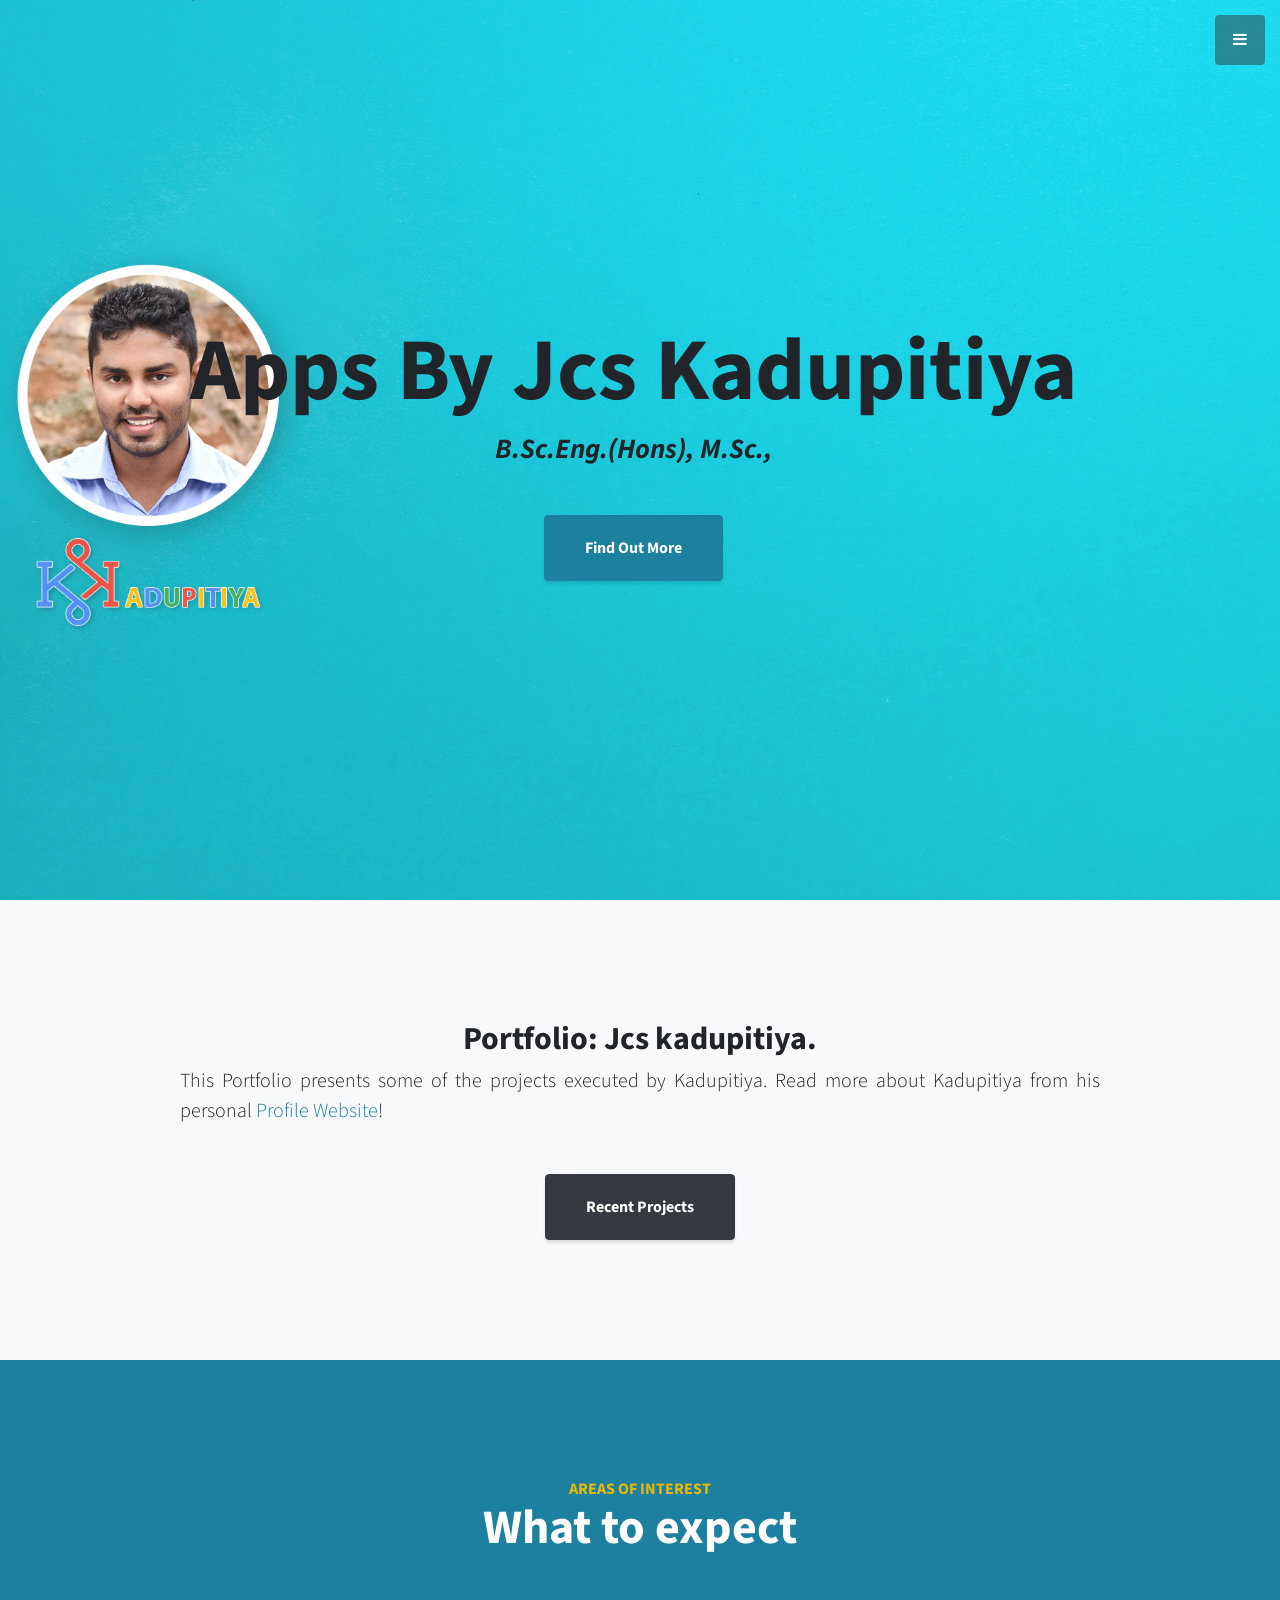
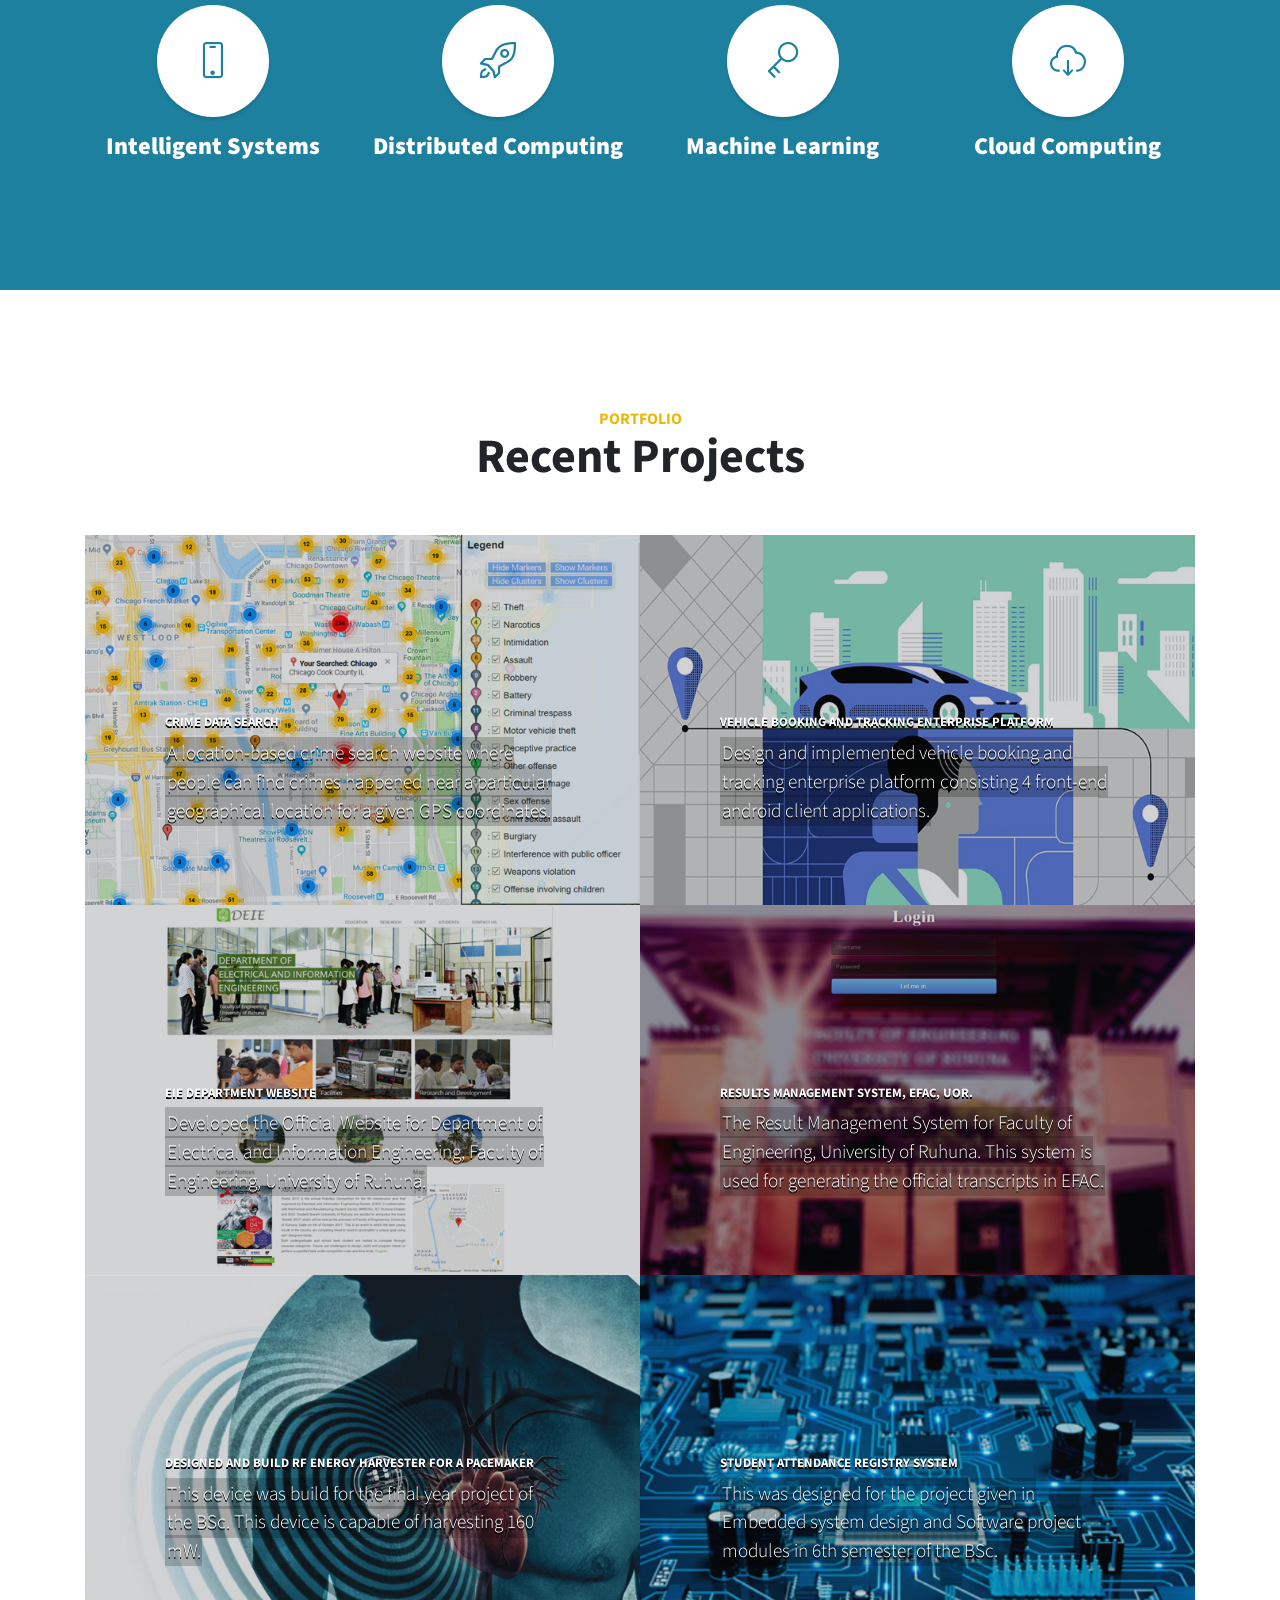
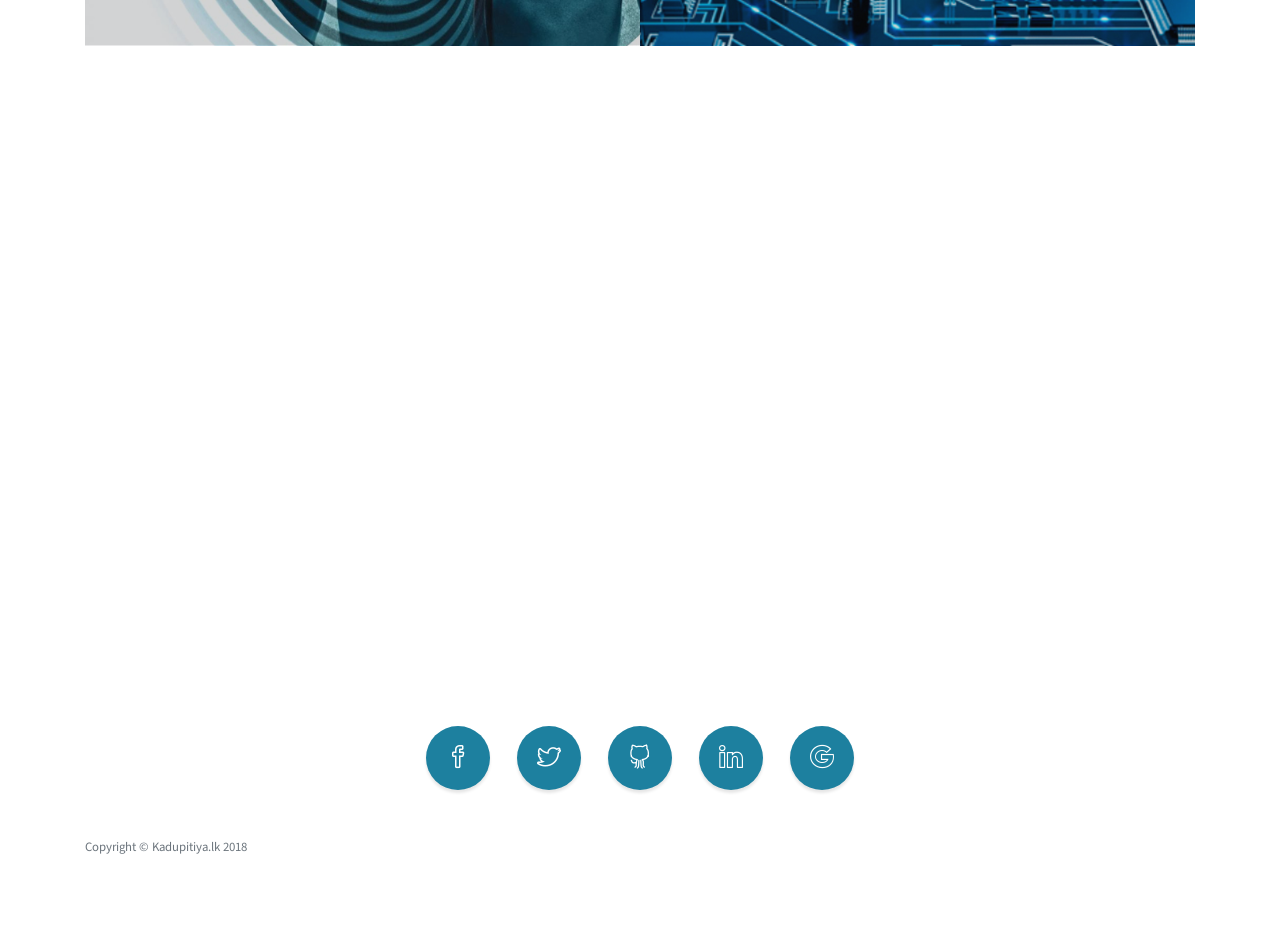
==== Portfolio/WebContent/index.html @ 91796d09 "Portfolio added" ====
<!DOCTYPE html>
<html lang="en">

<head>

<meta charset="utf-8">
<meta name="viewport"
	content="width=device-width, initial-scale=1, shrink-to-fit=no">
<meta name="description" content="">
<meta name="author" content="">

<title>Kadupitiya</title>

<!-- Bootstrap Core CSS -->
<link href="vendor/bootstrap/css/bootstrap.min.css" rel="stylesheet">

<!-- Custom Fonts -->
<link href="vendor/font-awesome/css/font-awesome.min.css"
	rel="stylesheet" type="text/css">
<link
	href="https://fonts.googleapis.com/css?family=Source+Sans+Pro:300,400,700,300italic,400italic,700italic"
	rel="stylesheet" type="text/css">
<link href="vendor/simple-line-icons/css/simple-line-icons.css"
	rel="stylesheet">

<!-- Custom CSS -->
<link href="css/stylish-portfolio.css" rel="stylesheet">
<link href="css/custom.css" rel="stylesheet">
<link rel="shortcut icon" href="favicon.ico"/>
</head>

<body id="page-top">
	<!-- Navigation -->
	<a class="menu-toggle rounded" href="#"> <i class="fa fa-bars"></i>
	</a>
	<nav id="sidebar-wrapper">
		<ul class="sidebar-nav">
			<li class="sidebar-brand"><a class="js-scroll-trigger"
				href="#page-top">Kadupitiya</a></li>
			<li class="sidebar-nav-item"><a class="js-scroll-trigger"
				href="#page-top">Home</a></li>
			<li class="sidebar-nav-item"><a class="js-scroll-trigger"
				href="#about">About</a></li>
			<li class="sidebar-nav-item"><a class="js-scroll-trigger"
				href="#services">Services</a></li>
			<li class="sidebar-nav-item"><a class="js-scroll-trigger"
				href="#portfolio">Portfolio</a></li>
			<li class="sidebar-nav-item"><a class="js-scroll-trigger"
				href="#contact">Contact</a></li>
		</ul>
	</nav>

	<!-- Header -->
	<header class="masthead d-flex">
		<div class="container text-center my-auto title-shift">
			<h1 class="mb-2">Apps By Jcs Kadupitiya</h1>
			<h3 class="mb-5">
				<em>B.Sc.Eng.(Hons), M.Sc., </em>
			</h3>
			<a class="btn btn-primary btn-xl js-scroll-trigger" href="#about">Find
				Out More</a>
		</div>
		<div class="overlay"></div>
	</header>

	<!-- About -->
	<section class="content-section bg-light" id="about">
		<div class="container text-center">
			<div class="row">
				<div class="col-lg-10 mx-auto">
					<h2>Portfolio: Jcs kadupitiya.</h2>
					<p class="lead mb-5">
						This Portfolio presents some of the projects executed by
						Kadupitiya. Read more about Kadupitiya from his personal <a
							href="https://www.kadupitiya.lk/about-me">Profile Website</a>!
					</p>
					<a class="btn btn-dark btn-xl js-scroll-trigger" href="#portfolio">Recent
						Projects</a>
				</div>
			</div>
		</div>
	</section>

	<!-- Services -->
	<section class="content-section bg-primary text-white text-center"
		id="services">
		<div class="container">
			<div class="content-section-heading">
				<h3 class="text-secondary mb-0">Areas of interest</h3>
				<h2 class="mb-5">What to expect</h2>
			</div>
			<div class="row">
				<div class="col-lg-3 col-md-6 mb-5 mb-lg-0">
					<span class="service-icon rounded-circle mx-auto mb-3"> <i
						class="icon-screen-smartphone"></i>
					</span>
					<h4>
						<strong>Intelligent Systems</strong>
					</h4>
					<!-- <p class="text-faded mb-0">Looks great on any screen size!</p>-->
				</div>
				<div class="col-lg-3 col-md-6 mb-5 mb-lg-0">
					<span class="service-icon rounded-circle mx-auto mb-3"> <i
						class="icon-rocket"></i>
					</span>
					<h4>
						<strong>Distributed Computing</strong>
					</h4>
					<!-- <p class="text-faded mb-0">Freshly redesigned for Bootstrap 4.</p>-->
				</div>
				<div class="col-lg-3 col-md-6 mb-5 mb-md-0">
					<span class="service-icon rounded-circle mx-auto mb-3"> <i
						class="icon-key"></i>
					</span>
					<h4>
						<strong>Machine Learning</strong>
					</h4>
					<!-- <p class="text-faded mb-0">
						Millions of users <i class="fa fa-heart"></i> Start Bootstrap!
					</p>-->
				</div>
				<div class="col-lg-3 col-md-6">
					<span class="service-icon rounded-circle mx-auto mb-3"> <i
						class="icon-cloud-download"></i>
					</span>
					<h4>
						<strong>Cloud Computing</strong>
					</h4>
					<!-- <p class="text-faded mb-0">I mustache you a question...</p>-->
				</div>
			</div>
		</div>
	</section>

	<!-- Callout 
    <section class="callout">
      <div class="container text-center">
        <h2 class="mx-auto mb-5">Welcome to
          <em>your</em>
          next website!</h2>
        <a class="btn btn-primary btn-xl" href="https://startbootstrap.com/template-overviews/stylish-portfolio/">Download Now!</a>
      </div>
    </section>
	-->
	<!-- Portfolio -->
	<section class="content-section" id="portfolio">
		<div class="container">
			<div class="content-section-heading text-center">
				<h3 class="text-secondary mb-0">Portfolio</h3>
				<h2 class="mb-5">Recent Projects</h2>
			</div>
			<div class="row no-gutters">
				<div class="col-lg-6">
					<a class="portfolio-item" href="http://apps.kadupitiya.lk/"> <span
						class="caption"> <span class="caption-content">
								<h2 class="title-heading">Crime Data Search</h2>
								<p class="mb-0 title-text">A location-based crime search website where
									people can find crimes happened near a particular geographical
									location for a given GPS coordinates.</p>
						</span>
					</span> <img class="img-fluid" src="img/Done1.jpg" alt="">
					</a>
				</div>
				<div class="col-lg-6">
					<a class="portfolio-item"
						href="https://github.com/kadupitiya/VMSBooking"> <span
						class="caption"> <span class="caption-content">
								<h2 class="title-heading">Vehicle booking and tracking enterprise platform</h2>
								<p class="mb-0 title-text">Design and implemented vehicle booking and
									tracking enterprise platform consisting 4 front-end android
									client applications.</p>
						</span>
					</span> <img class="img-fluid" src="img/Done2.jpg" alt="">
					</a>
				</div>

				<div class="col-lg-6">
					<a class="portfolio-item" href="http://eie.eng.ruh.ac.lk/"> <span
						class="caption"> <span class="caption-content">
								<h2 class="title-heading">EIE Department Website</h2>
								<p class="mb-0 title-text">Developed the Official Website for
									Department of Electrical and Information Engineering, Faculty
									of Engineering, University of Ruhuna.</p>
						</span>
					</span> <img class="img-fluid" src="img/Done3.jpg" alt="">
					</a>
				</div>
				<div class="col-lg-6">
					<a class="portfolio-item" href="https://github.com/kadupitiya/RMS">
						<span class="caption"> <span class="caption-content">
								<h2 class="title-heading">Results Management System, EFAC, UOR.</h2>
								<p class="mb-0 title-text">The Result Management System for Faculty of
									Engineering, University of Ruhuna. This system is used for
									generating the official transcripts in EFAC.</p>
						</span>
					</span> <img class="img-fluid" src="img/Done4.jpg" alt="">
					</a>
				</div>
				<div class="col-lg-6">
					<a class="portfolio-item" href="#"> <span class="caption">
							<span class="caption-content">
								<h2 class="title-heading">Designed and build RF energy harvester for a pacemaker</h2>
								<p class="mb-0 title-text">This device was build for the final year
									project of the BSc. This device is capable of harvesting 160 mW.</p>
						</span>
					</span> <img class="img-fluid" src="img/Done5.jpg" alt="">
					</a>
				</div>
				<div class="col-lg-6">
					<a class="portfolio-item" href="#"> <span class="caption">
							<span class="caption-content">
								<h2 class="title-heading">Student attendance registry system</h2>
								<p class="mb-0 title-text">This was designed for the project given in
									Embedded system design and Software project modules in 6th
									semester of the BSc.</p>
						</span>
					</span> <img class="img-fluid" src="img/Done6.jpg" alt="">
					</a>
				</div>
			</div>
		</div>
	</section>

	<!-- Call to Action
	<section class="content-section bg-primary text-white">
		<div class="container text-center">
			<h2 class="mb-4">The buttons below are impossible to resist...</h2>
			<a href="#" class="btn btn-xl btn-light mr-4">Click Me!</a> <a
				href="#" class="btn btn-xl btn-dark">Look at Me!</a>
		</div>
	</section>
 	-->
	<!-- Map -->
	<section id="contact" class="map">
		<iframe width="100%" height="100%" frameborder="0" scrolling="no"
			marginheight="0" marginwidth="0"
			src="https://www.google.com/maps/embed/v1/place?q=Luddy&key=AIzaSyDOzxqnQ7MvnuF8P4LP9jJEJ4_v9Xka3fM"></iframe>
	</section>

	<!-- Footer -->
	<footer class="footer text-center">
		<div class="container">
			<ul class="list-inline mb-5">
				<li class="list-inline-item"><a
					class="social-link rounded-circle text-white mr-3"
					href="https://www.facebook.com/kadupitiya"> <i
						class="icon-social-facebook"></i>
				</a></li>
				<li class="list-inline-item"><a
					class="social-link rounded-circle text-white mr-3"
					href="https://twitter.com/kadupitiya"> <i
						class="icon-social-twitter"></i>
				</a></li>
				<li class="list-inline-item"><a
					class="social-link rounded-circle text-white mr-3"
					href="https://github.com/kadupitiya/"> <i
						class="icon-social-github"></i>
				</a></li>
				<li class="list-inline-item"><a
					class="social-link rounded-circle text-white  mr-3"
					href="https://www.linkedin.com/in/kadupitiya/"> <i
						class="icon-social-linkedin"></i>
				</a></li>
				<li class="list-inline-item"><a
					class="social-link rounded-circle text-white"
					href="https://scholar.google.com/citations?user=A3ggpvcAAAAJ&hl=en&authuser=1"> <i
						class="icon-social-google"></i>
				</a></li>
			</ul>
			<p class="text-muted small mb-0">Copyright &copy; Kadupitiya.lk
				2018</p>
		</div>
	</footer>

	<!-- Scroll to Top Button-->
	<a class="scroll-to-top rounded js-scroll-trigger" href="#page-top">
		<i class="fa fa-angle-up"></i>
	</a>

	<!-- Bootstrap core JavaScript -->
	<script src="vendor/jquery/jquery.min.js"></script>
	<script src="vendor/bootstrap/js/bootstrap.bundle.min.js"></script>

	<!-- Plugin JavaScript -->
	<script src="vendor/jquery-easing/jquery.easing.min.js"></script>

	<!-- Custom scripts for this template -->
	<script src="js/stylish-portfolio.min.js"></script>

</body>

</html>
---- Portfolio/WebContent/vendor/simple-line-icons/css/simple-line-icons.css ----
@font-face {
  font-family: 'simple-line-icons';
  src: url('../fonts/Simple-Line-Icons.eot?v=2.4.0');
  src: url('../fonts/Simple-Line-Icons.eot?v=2.4.0#iefix') format('embedded-opentype'), url('../fonts/Simple-Line-Icons.woff2?v=2.4.0') format('woff2'), url('../fonts/Simple-Line-Icons.ttf?v=2.4.0') format('truetype'), url('../fonts/Simple-Line-Icons.woff?v=2.4.0') format('woff'), url('../fonts/Simple-Line-Icons.svg?v=2.4.0#simple-line-icons') format('svg');
  font-weight: normal;
  font-style: normal;
}
/*
 Use the following CSS code if you want to have a class per icon.
 Instead of a list of all class selectors, you can use the generic [class*="icon-"] selector, but it's slower:
*/
.icon-user,
.icon-people,
.icon-user-female,
.icon-user-follow,
.icon-user-following,
.icon-user-unfollow,
.icon-login,
.icon-logout,
.icon-emotsmile,
.icon-phone,
.icon-call-end,
.icon-call-in,
.icon-call-out,
.icon-map,
.icon-location-pin,
.icon-direction,
.icon-directions,
.icon-compass,
.icon-layers,
.icon-menu,
.icon-list,
.icon-options-vertical,
.icon-options,
.icon-arrow-down,
.icon-arrow-left,
.icon-arrow-right,
.icon-arrow-up,
.icon-arrow-up-circle,
.icon-arrow-left-circle,
.icon-arrow-right-circle,
.icon-arrow-down-circle,
.icon-check,
.icon-clock,
.icon-plus,
.icon-minus,
.icon-close,
.icon-event,
.icon-exclamation,
.icon-organization,
.icon-trophy,
.icon-screen-smartphone,
.icon-screen-desktop,
.icon-plane,
.icon-notebook,
.icon-mustache,
.icon-mouse,
.icon-magnet,
.icon-energy,
.icon-disc,
.icon-cursor,
.icon-cursor-move,
.icon-crop,
.icon-chemistry,
.icon-speedometer,
.icon-shield,
.icon-screen-tablet,
.icon-magic-wand,
.icon-hourglass,
.icon-graduation,
.icon-ghost,
.icon-game-controller,
.icon-fire,
.icon-eyeglass,
.icon-envelope-open,
.icon-envelope-letter,
.icon-bell,
.icon-badge,
.icon-anchor,
.icon-wallet,
.icon-vector,
.icon-speech,
.icon-puzzle,
.icon-printer,
.icon-present,
.icon-playlist,
.icon-pin,
.icon-picture,
.icon-handbag,
.icon-globe-alt,
.icon-globe,
.icon-folder-alt,
.icon-folder,
.icon-film,
.icon-feed,
.icon-drop,
.icon-drawer,
.icon-docs,
.icon-doc,
.icon-diamond,
.icon-cup,
.icon-calculator,
.icon-bubbles,
.icon-briefcase,
.icon-book-open,
.icon-basket-loaded,
.icon-basket,
.icon-bag,
.icon-action-undo,
.icon-action-redo,
.icon-wrench,
.icon-umbrella,
.icon-trash,
.icon-tag,
.icon-support,
.icon-frame,
.icon-size-fullscreen,
.icon-size-actual,
.icon-shuffle,
.icon-share-alt,
.icon-share,
.icon-rocket,
.icon-question,
.icon-pie-chart,
.icon-pencil,
.icon-note,
.icon-loop,
.icon-home,
.icon-grid,
.icon-graph,
.icon-microphone,
.icon-music-tone-alt,
.icon-music-tone,
.icon-earphones-alt,
.icon-earphones,
.icon-equalizer,
.icon-like,
.icon-dislike,
.icon-control-start,
.icon-control-rewind,
.icon-control-play,
.icon-control-pause,
.icon-control-forward,
.icon-control-end,
.icon-volume-1,
.icon-volume-2,
.icon-volume-off,
.icon-calendar,
.icon-bulb,
.icon-chart,
.icon-ban,
.icon-bubble,
.icon-camrecorder,
.icon-camera,
.icon-cloud-download,
.icon-cloud-upload,
.icon-envelope,
.icon-eye,
.icon-flag,
.icon-heart,
.icon-info,
.icon-key,
.icon-link,
.icon-lock,
.icon-lock-open,
.icon-magnifier,
.icon-magnifier-add,
.icon-magnifier-remove,
.icon-paper-clip,
.icon-paper-plane,
.icon-power,
.icon-refresh,
.icon-reload,
.icon-settings,
.icon-star,
.icon-symbol-female,
.icon-symbol-male,
.icon-target,
.icon-credit-card,
.icon-paypal,
.icon-social-tumblr,
.icon-social-twitter,
.icon-social-facebook,
.icon-social-instagram,
.icon-social-linkedin,
.icon-social-pinterest,
.icon-social-github,
.icon-social-google,
.icon-social-reddit,
.icon-social-skype,
.icon-social-dribbble,
.icon-social-behance,
.icon-social-foursqare,
.icon-social-soundcloud,
.icon-social-spotify,
.icon-social-stumbleupon,
.icon-social-youtube,
.icon-social-dropbox,
.icon-social-vkontakte,
.icon-social-steam {
  font-family: 'simple-line-icons';
  speak: none;
  font-style: normal;
  font-weight: normal;
  font-variant: normal;
  text-transform: none;
  line-height: 1;
  /* Better Font Rendering =========== */
  -webkit-font-smoothing: antialiased;
  -moz-osx-font-smoothing: grayscale;
}
.icon-user:before {
  content: "\e005";
}
.icon-people:before {
  content: "\e001";
}
.icon-user-female:before {
  content: "\e000";
}
.icon-user-follow:before {
  content: "\e002";
}
.icon-user-following:before {
  content: "\e003";
}
.icon-user-unfollow:before {
  content: "\e004";
}
.icon-login:before {
  content: "\e066";
}
.icon-logout:before {
  content: "\e065";
}
.icon-emotsmile:before {
  content: "\e021";
}
.icon-phone:before {
  content: "\e600";
}
.icon-call-end:before {
  content: "\e048";
}
.icon-call-in:before {
  content: "\e047";
}
.icon-call-out:before {
  content: "\e046";
}
.icon-map:before {
  content: "\e033";
}
.icon-location-pin:before {
  content: "\e096";
}
.icon-direction:before {
  content: "\e042";
}
.icon-directions:before {
  content: "\e041";
}
.icon-compass:before {
  content: "\e045";
}
.icon-layers:before {
  content: "\e034";
}
.icon-menu:before {
  content: "\e601";
}
.icon-list:before {
  content: "\e067";
}
.icon-options-vertical:before {
  content: "\e602";
}
.icon-options:before {
  content: "\e603";
}
.icon-arrow-down:before {
  content: "\e604";
}
.icon-arrow-left:before {
  content: "\e605";
}
.icon-arrow-right:before {
  content: "\e606";
}
.icon-arrow-up:before {
  content: "\e607";
}
.icon-arrow-up-circle:before {
  content: "\e078";
}
.icon-arrow-left-circle:before {
  content: "\e07a";
}
.icon-arrow-right-circle:before {
  content: "\e079";
}
.icon-arrow-down-circle:before {
  content: "\e07b";
}
.icon-check:before {
  content: "\e080";
}
.icon-clock:before {
  content: "\e081";
}
.icon-plus:before {
  content: "\e095";
}
.icon-minus:before {
  content: "\e615";
}
.icon-close:before {
  content: "\e082";
}
.icon-event:before {
  content: "\e619";
}
.icon-exclamation:before {
  content: "\e617";
}
.icon-organization:before {
  content: "\e616";
}
.icon-trophy:before {
  content: "\e006";
}
.icon-screen-smartphone:before {
  content: "\e010";
}
.icon-screen-desktop:before {
  content: "\e011";
}
.icon-plane:before {
  content: "\e012";
}
.icon-notebook:before {
  content: "\e013";
}
.icon-mustache:before {
  content: "\e014";
}
.icon-mouse:before {
  content: "\e015";
}
.icon-magnet:before {
  content: "\e016";
}
.icon-energy:before {
  content: "\e020";
}
.icon-disc:before {
  content: "\e022";
}
.icon-cursor:before {
  content: "\e06e";
}
.icon-cursor-move:before {
  content: "\e023";
}
.icon-crop:before {
  content: "\e024";
}
.icon-chemistry:before {
  content: "\e026";
}
.icon-speedometer:before {
  content: "\e007";
}
.icon-shield:before {
  content: "\e00e";
}
.icon-screen-tablet:before {
  content: "\e00f";
}
.icon-magic-wand:before {
  content: "\e017";
}
.icon-hourglass:before {
  content: "\e018";
}
.icon-graduation:before {
  content: "\e019";
}
.icon-ghost:before {
  content: "\e01a";
}
.icon-game-controller:before {
  content: "\e01b";
}
.icon-fire:before {
  content: "\e01c";
}
.icon-eyeglass:before {
  content: "\e01d";
}
.icon-envelope-open:before {
  content: "\e01e";
}
.icon-envelope-letter:before {
  content: "\e01f";
}
.icon-bell:before {
  content: "\e027";
}
.icon-badge:before {
  content: "\e028";
}
.icon-anchor:before {
  content: "\e029";
}
.icon-wallet:before {
  content: "\e02a";
}
.icon-vector:before {
  content: "\e02b";
}
.icon-speech:before {
  content: "\e02c";
}
.icon-puzzle:before {
  content: "\e02d";
}
.icon-printer:before {
  content: "\e02e";
}
.icon-present:before {
  content: "\e02f";
}
.icon-playlist:before {
  content: "\e030";
}
.icon-pin:before {
  content: "\e031";
}
.icon-picture:before {
  content: "\e032";
}
.icon-handbag:before {
  content: "\e035";
}
.icon-globe-alt:before {
  content: "\e036";
}
.icon-globe:before {
  content: "\e037";
}
.icon-folder-alt:before {
  content: "\e039";
}
.icon-folder:before {
  content: "\e089";
}
.icon-film:before {
  content: "\e03a";
}
.icon-feed:before {
  content: "\e03b";
}
.icon-drop:before {
  content: "\e03e";
}
.icon-drawer:before {
  content: "\e03f";
}
.icon-docs:before {
  content: "\e040";
}
.icon-doc:before {
  content: "\e085";
}
.icon-diamond:before {
  content: "\e043";
}
.icon-cup:before {
  content: "\e044";
}
.icon-calculator:before {
  content: "\e049";
}
.icon-bubbles:before {
  content: "\e04a";
}
.icon-briefcase:before {
  content: "\e04b";
}
.icon-book-open:before {
  content: "\e04c";
}
.icon-basket-loaded:before {
  content: "\e04d";
}
.icon-basket:before {
  content: "\e04e";
}
.icon-bag:before {
  content: "\e04f";
}
.icon-action-undo:before {
  content: "\e050";
}
.icon-action-redo:before {
  content: "\e051";
}
.icon-wrench:before {
  content: "\e052";
}
.icon-umbrella:before {
  content: "\e053";
}
.icon-trash:before {
  content: "\e054";
}
.icon-tag:before {
  content: "\e055";
}
.icon-support:before {
  content: "\e056";
}
.icon-frame:before {
  content: "\e038";
}
.icon-size-fullscreen:before {
  content: "\e057";
}
.icon-size-actual:before {
  content: "\e058";
}
.icon-shuffle:before {
  content: "\e059";
}
.icon-share-alt:before {
  content: "\e05a";
}
.icon-share:before {
  content: "\e05b";
}
.icon-rocket:before {
  content: "\e05c";
}
.icon-question:before {
  content: "\e05d";
}
.icon-pie-chart:before {
  content: "\e05e";
}
.icon-pencil:before {
  content: "\e05f";
}
.icon-note:before {
  content: "\e060";
}
.icon-loop:before {
  content: "\e064";
}
.icon-home:before {
  content: "\e069";
}
.icon-grid:before {
  content: "\e06a";
}
.icon-graph:before {
  content: "\e06b";
}
.icon-microphone:before {
  content: "\e063";
}
.icon-music-tone-alt:before {
  content: "\e061";
}
.icon-music-tone:before {
  content: "\e062";
}
.icon-earphones-alt:before {
  content: "\e03c";
}
.icon-earphones:before {
  content: "\e03d";
}
.icon-equalizer:before {
  content: "\e06c";
}
.icon-like:before {
  content: "\e068";
}
.icon-dislike:before {
  content: "\e06d";
}
.icon-control-start:before {
  content: "\e06f";
}
.icon-control-rewind:before {
  content: "\e070";
}
.icon-control-play:before {
  content: "\e071";
}
.icon-control-pause:before {
  content: "\e072";
}
.icon-control-forward:before {
  content: "\e073";
}
.icon-control-end:before {
  content: "\e074";
}
.icon-volume-1:before {
  content: "\e09f";
}
.icon-volume-2:before {
  content: "\e0a0";
}
.icon-volume-off:before {
  content: "\e0a1";
}
.icon-calendar:before {
  content: "\e075";
}
.icon-bulb:before {
  content: "\e076";
}
.icon-chart:before {
  content: "\e077";
}
.icon-ban:before {
  content: "\e07c";
}
.icon-bubble:before {
  content: "\e07d";
}
.icon-camrecorder:before {
  content: "\e07e";
}
.icon-camera:before {
  content: "\e07f";
}
.icon-cloud-download:before {
  content: "\e083";
}
.icon-cloud-upload:before {
  content: "\e084";
}
.icon-envelope:before {
  content: "\e086";
}
.icon-eye:before {
  content: "\e087";
}
.icon-flag:before {
  content: "\e088";
}
.icon-heart:before {
  content: "\e08a";
}
.icon-info:before {
  content: "\e08b";
}
.icon-key:before {
  content: "\e08c";
}
.icon-link:before {
  content: "\e08d";
}
.icon-lock:before {
  content: "\e08e";
}
.icon-lock-open:before {
  content: "\e08f";
}
.icon-magnifier:before {
  content: "\e090";
}
.icon-magnifier-add:before {
  content: "\e091";
}
.icon-magnifier-remove:before {
  content: "\e092";
}
.icon-paper-clip:before {
  content: "\e093";
}
.icon-paper-plane:before {
  content: "\e094";
}
.icon-power:before {
  content: "\e097";
}
.icon-refresh:before {
  content: "\e098";
}
.icon-reload:before {
  content: "\e099";
}
.icon-settings:before {
  content: "\e09a";
}
.icon-star:before {
  content: "\e09b";
}
.icon-symbol-female:before {
  content: "\e09c";
}
.icon-symbol-male:before {
  content: "\e09d";
}
.icon-target:before {
  content: "\e09e";
}
.icon-credit-card:before {
  content: "\e025";
}
.icon-paypal:before {
  content: "\e608";
}
.icon-social-tumblr:before {
  content: "\e00a";
}
.icon-social-twitter:before {
  content: "\e009";
}
.icon-social-facebook:before {
  content: "\e00b";
}
.icon-social-instagram:before {
  content: "\e609";
}
.icon-social-linkedin:before {
  content: "\e60a";
}
.icon-social-pinterest:before {
  content: "\e60b";
}
.icon-social-github:before {
  content: "\e60c";
}
.icon-social-google:before {
  content: "\e60d";
}
.icon-social-reddit:before {
  content: "\e60e";
}
.icon-social-skype:before {
  content: "\e60f";
}
.icon-social-dribbble:before {
  content: "\e00d";
}
.icon-social-behance:before {
  content: "\e610";
}
.icon-social-foursqare:before {
  content: "\e611";
}
.icon-social-soundcloud:before {
  content: "\e612";
}
.icon-social-spotify:before {
  content: "\e613";
}
.icon-social-stumbleupon:before {
  content: "\e614";
}
.icon-social-youtube:before {
  content: "\e008";
}
.icon-social-dropbox:before {
  content: "\e00c";
}
.icon-social-vkontakte:before {
  content: "\e618";
}
.icon-social-steam:before {
  content: "\e620";
}
---- Portfolio/WebContent/css/stylish-portfolio.css ----
body,
html {
  width: 100%;
  height: 100%;
}

body {
  font-family: 'Source Sans Pro';
}

.btn-xl {
  padding: 1.25rem 2.5rem;
}

.content-section {
  padding-top: 7.5rem;
  padding-bottom: 7.5rem;
}

.content-section-heading h2 {
  font-size: 3rem;
}

.content-section-heading h3 {
  font-size: 1rem;
  text-transform: uppercase;
}

h1,
h2,
h3,
h4,
h5,
h6 {
  font-weight: 700;
}

.text-faded {
  color: rgba(255, 255, 255, 0.7);
}

/* Map */
.map {
  height: 30rem;
}

@media (max-width: 992px) {
  .map {
    height: 75%;
  }
}

.map iframe {
  pointer-events: none;
}

.scroll-to-top {
  position: fixed;
  right: 15px;
  bottom: 15px;
  display: none;
  width: 50px;
  height: 50px;
  text-align: center;
  color: white;
  background: rgba(52, 58, 64, 0.5);
  line-height: 45px;
}

.scroll-to-top:focus, .scroll-to-top:hover {
  color: white;
}

.scroll-to-top:hover {
  background: #343a40;
}

.scroll-to-top i {
  font-weight: 800;
}

.masthead {
  min-height: 30rem;
  position: relative;
  display: table;
  width: 100%;
  height: auto;
  padding-top: 8rem;
  padding-bottom: 8rem;
  background: linear-gradient(90deg, rgba(255, 255, 255, 0.1) 0%, rgba(255, 255, 255, 0.1) 100%), url("../img/bg-mastheadDone.jpg");
  background-position: center center;
  background-repeat: no-repeat;
  background-size: cover;
}

.masthead h1 {
  font-size: 4rem;
  margin: 0;
  padding: 0;
}

@media (min-width: 992px) {
  .masthead {
    height: 100vh;
  }
  .masthead h1 {
    font-size: 5.5rem;
  }
}

/* Side Menu */
#sidebar-wrapper {
  position: fixed;
  z-index: 2;
  right: 0;
  width: 250px;
  height: 100%;
  -webkit-transition: all 0.4s ease 0s;
  -moz-transition: all 0.4s ease 0s;
  -ms-transition: all 0.4s ease 0s;
  -o-transition: all 0.4s ease 0s;
  transition: all 0.4s ease 0s;
  transform: translateX(250px);
  background: #1D809F;
  border-left: 1px solid rgba(255, 255, 255, 0.1);
}

.sidebar-nav {
  position: absolute;
  top: 0;
  width: 250px;
  margin: 0;
  padding: 0;
  list-style: none;
}

.sidebar-nav li.sidebar-nav-item a {
  display: block;
  text-decoration: none;
  color: #fff;
  padding: 15px;
}

.sidebar-nav li a:hover {
  text-decoration: none;
  color: #fff;
  background: rgba(255, 255, 255, 0.2);
}

.sidebar-nav li a:active,
.sidebar-nav li a:focus {
  text-decoration: none;
}

.sidebar-nav > .sidebar-brand {
  font-size: 1.2rem;
  background: rgba(52, 58, 64, 0.1);
  height: 80px;
  line-height: 50px;
  padding-top: 15px;
  padding-bottom: 15px;
  padding-left: 15px;
}

.sidebar-nav > .sidebar-brand a {
  color: #fff;
}

.sidebar-nav > .sidebar-brand a:hover {
  color: #fff;
  background: none;
}

#sidebar-wrapper.active {
  right: 250px;
  width: 250px;
  -webkit-transition: all 0.4s ease 0s;
  -moz-transition: all 0.4s ease 0s;
  -ms-transition: all 0.4s ease 0s;
  -o-transition: all 0.4s ease 0s;
  transition: all 0.4s ease 0s;
}

.menu-toggle {
  position: fixed;
  right: 15px;
  top: 15px;
  width: 50px;
  height: 50px;
  text-align: center;
  color: #fff;
  background: rgba(52, 58, 64, 0.5);
  line-height: 50px;
  z-index: 999;
}

.menu-toggle:focus, .menu-toggle:hover {
  color: #fff;
}

.menu-toggle:hover {
  background: #343a40;
}

.service-icon {
  background-color: #fff;
  color: #1D809F;
  height: 7rem;
  width: 7rem;
  display: block;
  line-height: 7.5rem;
  font-size: 2.25rem;
  box-shadow: 0 3px 3px 0 rgba(0, 0, 0, 0.1);
}

.callout {
  padding: 15rem 0;
  background: linear-gradient(90deg, rgba(255, 255, 255, 0.1) 0%, rgba(255, 255, 255, 0.1) 100%), url("../img/bg-callout.jpg");
  background-position: center center;
  background-repeat: no-repeat;
  background-size: cover;
}

.callout h2 {
  font-size: 3.5rem;
  font-weight: 700;
  display: block;
  max-width: 30rem;
}

.portfolio-item {
  display: block;
  position: relative;
  overflow: hidden;
  max-width: 530px;
  margin: auto auto 1rem;
}

.portfolio-item .caption {
  display: flex;
  height: 100%;
  width: 100%;
  background-color: rgba(33, 37, 41, 0.2);
  position: absolute;
  top: 0;
  bottom: 0;
  z-index: 1;
}

.portfolio-item .caption .caption-content {
  color: #fff;
  margin: auto 2rem 2rem;
}

.portfolio-item .caption .caption-content h2 {
  font-size: 0.8rem;
  text-transform: uppercase;
}

.portfolio-item .caption .caption-content p {
  font-weight: 300;
  font-size: 1.2rem;
}

@media (min-width: 992px) {
  .portfolio-item {
    max-width: none;
    margin: 0;
  }
  .portfolio-item .caption {
    -webkit-transition: -webkit-clip-path 0.25s ease-out, background-color 0.7s;
    -webkit-clip-path: inset(0px);
    clip-path: inset(0px);
  }
  .portfolio-item .caption .caption-content {
    transition: opacity 0.25s;
    margin-left: 5rem;
    margin-right: 5rem;
    margin-bottom: 5rem;
  }
  .portfolio-item img {
    -webkit-transition: -webkit-clip-path 0.25s ease-out;
    -webkit-clip-path: inset(-1px);
    clip-path: inset(-1px);
  }
  .portfolio-item:hover img {
    -webkit-clip-path: inset(2rem);
    clip-path: inset(2rem);
  }
  .portfolio-item:hover .caption {
    background-color: rgba(29, 128, 159, 0.9);
    -webkit-clip-path: inset(2rem);
    clip-path: inset(2rem);
  }
}

footer.footer {
  padding-top: 5rem;
  padding-bottom: 5rem;
}

footer.footer .social-link {
  display: block;
  height: 4rem;
  width: 4rem;
  line-height: 4.3rem;
  font-size: 1.5rem;
  background-color: #1D809F;
  transition: background-color 0.15s ease-in-out;
  box-shadow: 0 3px 3px 0 rgba(0, 0, 0, 0.1);
}

footer.footer .social-link:hover {
  background-color: #155d74;
  text-decoration: none;
}

a {
  color: #1D809F;
}

a:hover, a:focus, a:active {
  color: #155d74;
}

.btn-primary {
  background-color: #1D809F !important;
  border-color: #1D809F !important;
  color: #fff !important;
}

.btn-primary:hover, .btn-primary:focus, .btn-primary:active {
  background-color: #155d74 !important;
  border-color: #155d74 !important;
}

.btn-secondary {
  background-color: #ecb807 !important;
  border-color: #ecb807 !important;
  color: #fff !important;
}

.btn-secondary:hover, .btn-secondary:focus, .btn-secondary:active {
  background-color: #ba9106 !important;
  border-color: #ba9106 !important;
}

.btn-dark {
  color: #fff !important;
}

.btn {
  box-shadow: 0px 3px 3px 0px rgba(0, 0, 0, 0.1);
  font-weight: 700;
}

.bg-primary {
  background-color: #1D809F !important;
}

.text-primary {
  color: #1D809F !important;
}

.text-secondary {
  color: #ecb807 !important;
}
---- Portfolio/WebContent/css/custom.css ----
.title-text {
 text-shadow: 0 2px 0 black;
 background-color: rgba(0, 0, 0, 0.2);
  color: #fff; 
  display: inline;
  padding: 0.1rem;
  
  -webkit-box-decoration-break: clone;
  box-decoration-break: clone;
}

.title-heading {
 text-shadow: 0 2px 0 black;
}

p {
  text-align: justify;
  text-justify: inter-word;
}

.title-shift {

  margin-right: 6%;
  

}
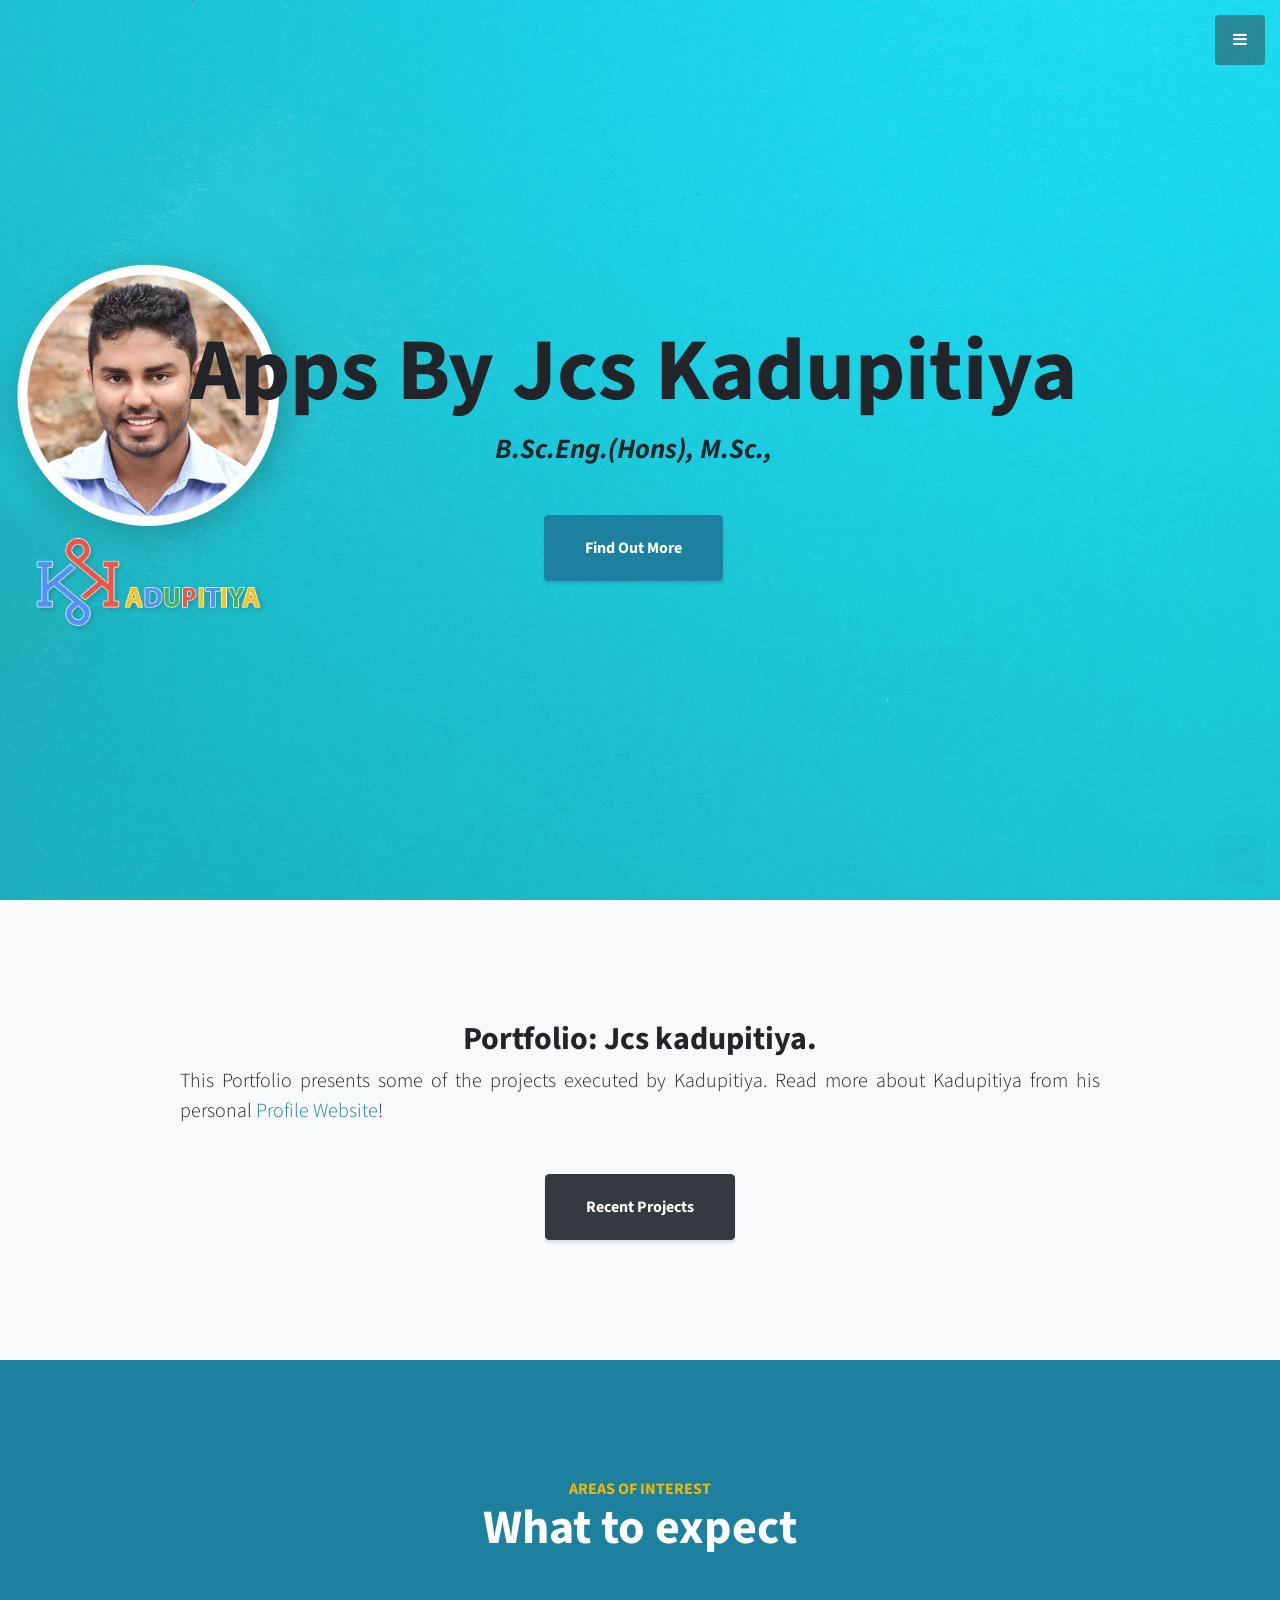
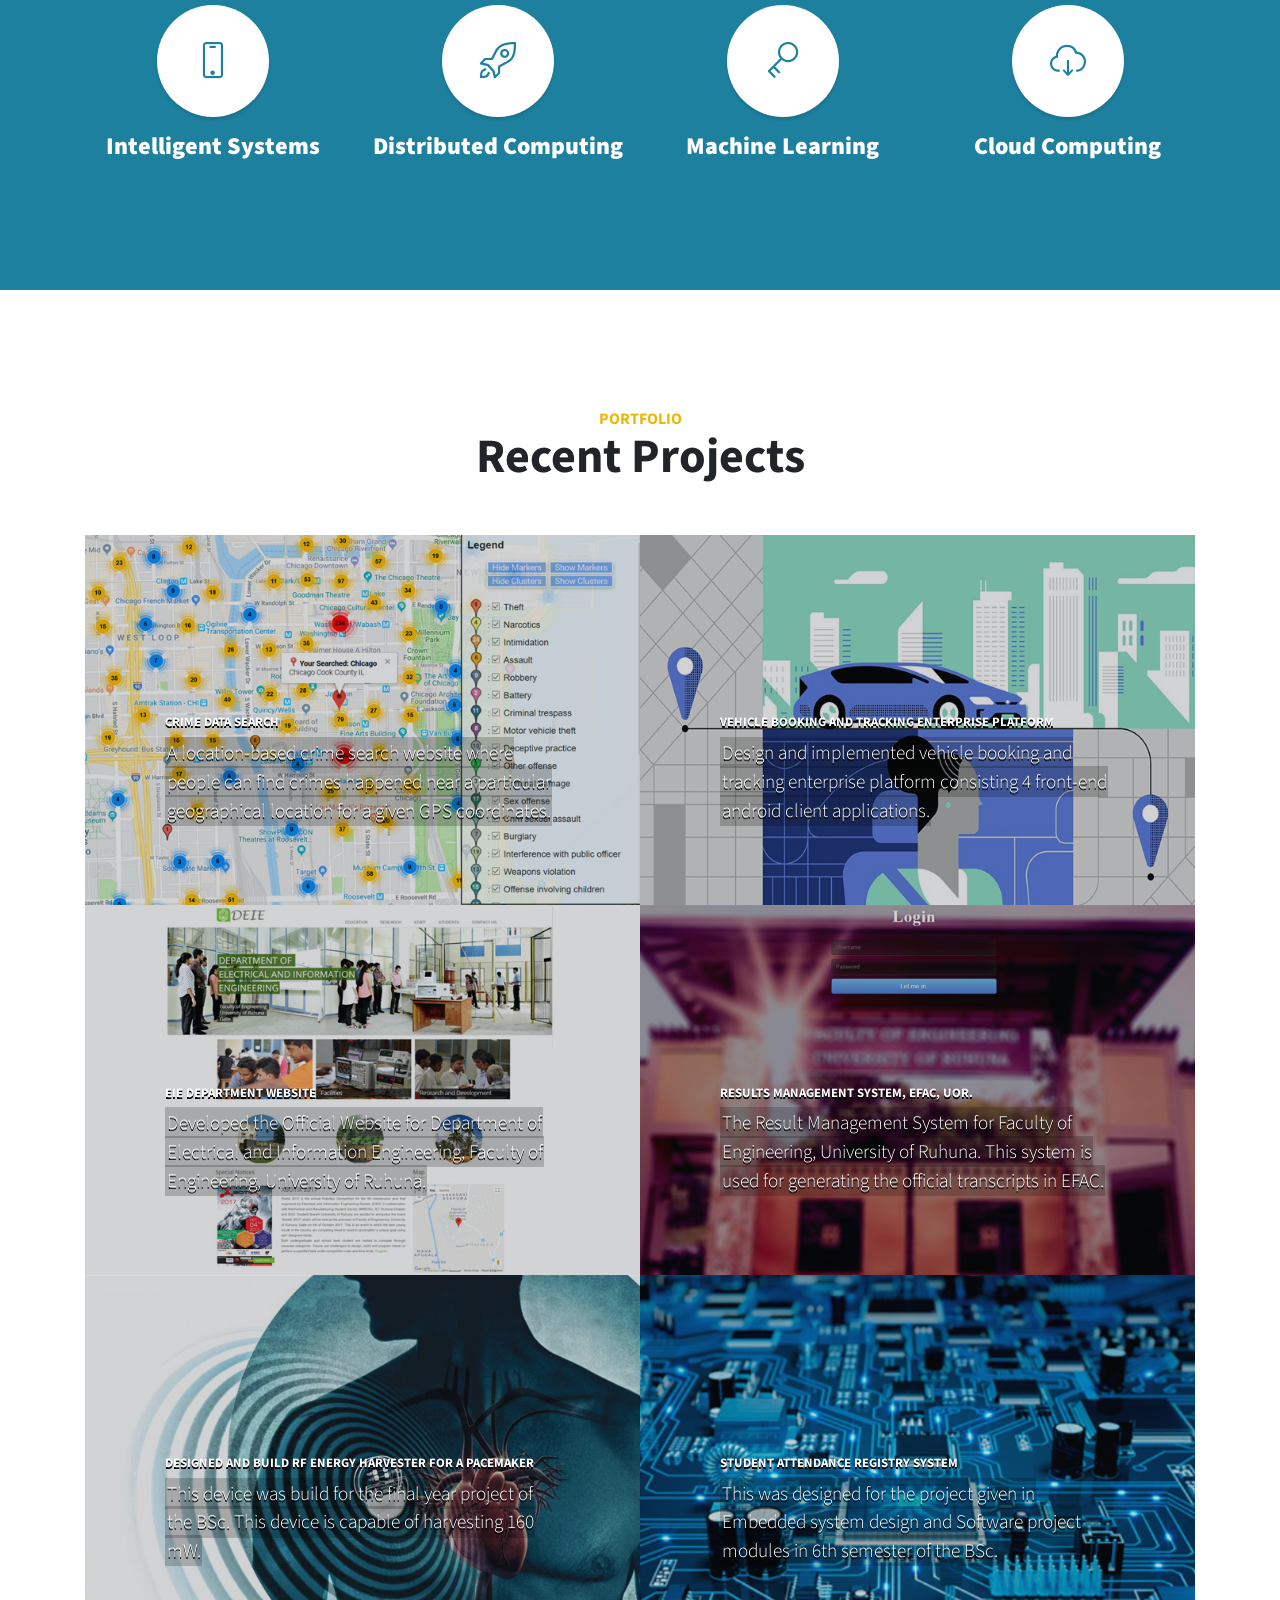
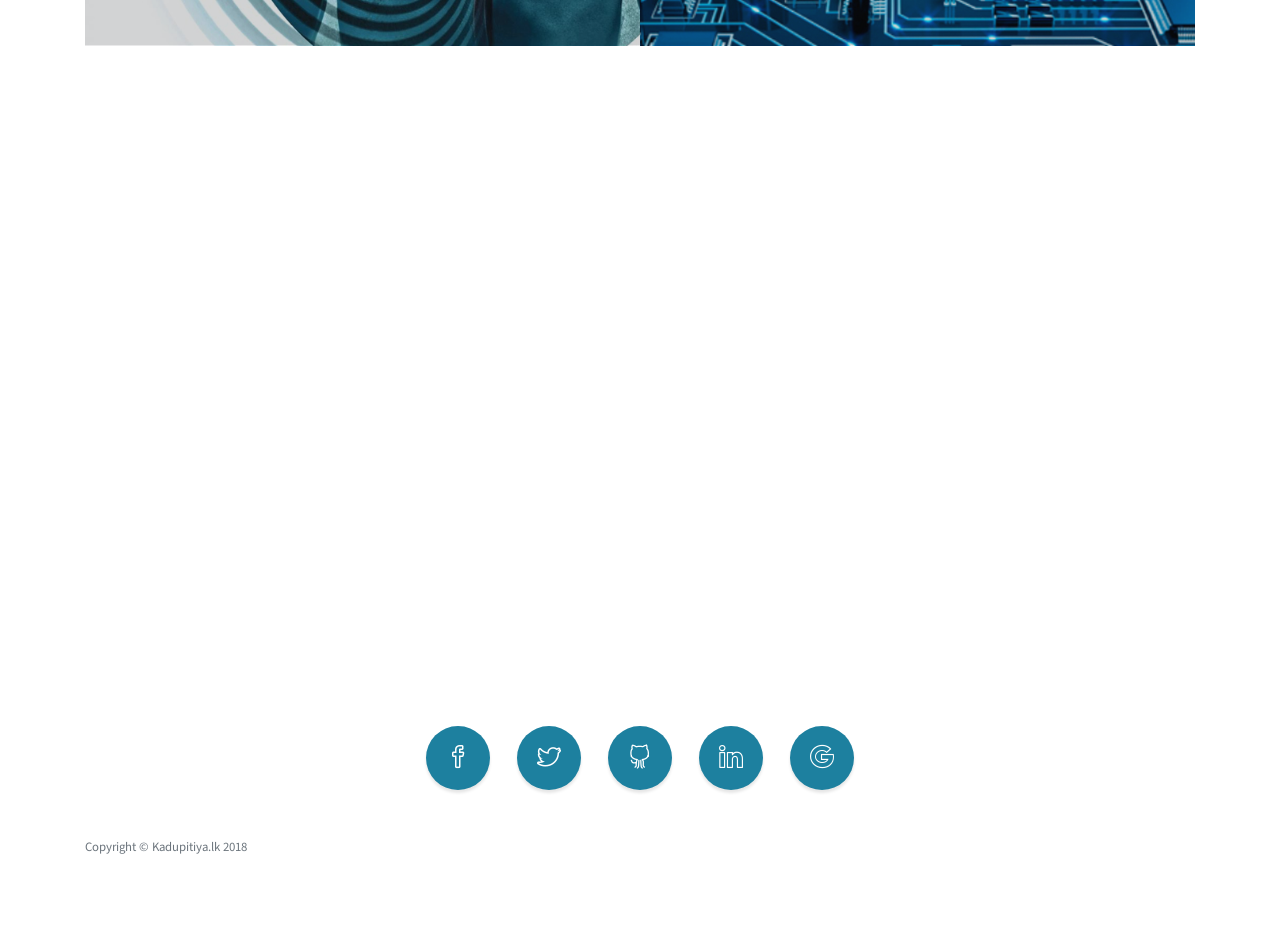
==== commit 00f2b92a: "crime url updated" ====
--- a/Portfolio/WebContent/index.html
+++ b/Portfolio/WebContent/index.html
@@ -151,7 +151,7 @@
 			</div>
 			<div class="row no-gutters">
 				<div class="col-lg-6">
-					<a class="portfolio-item" href="http://apps.kadupitiya.lk/"> <span
+					<a class="portfolio-item" href="http://apps.kadupitiya.lk/crimes/"> <span
 						class="caption"> <span class="caption-content">
 								<h2 class="title-heading">Crime Data Search</h2>
 								<p class="mb-0 title-text">A location-based crime search website where
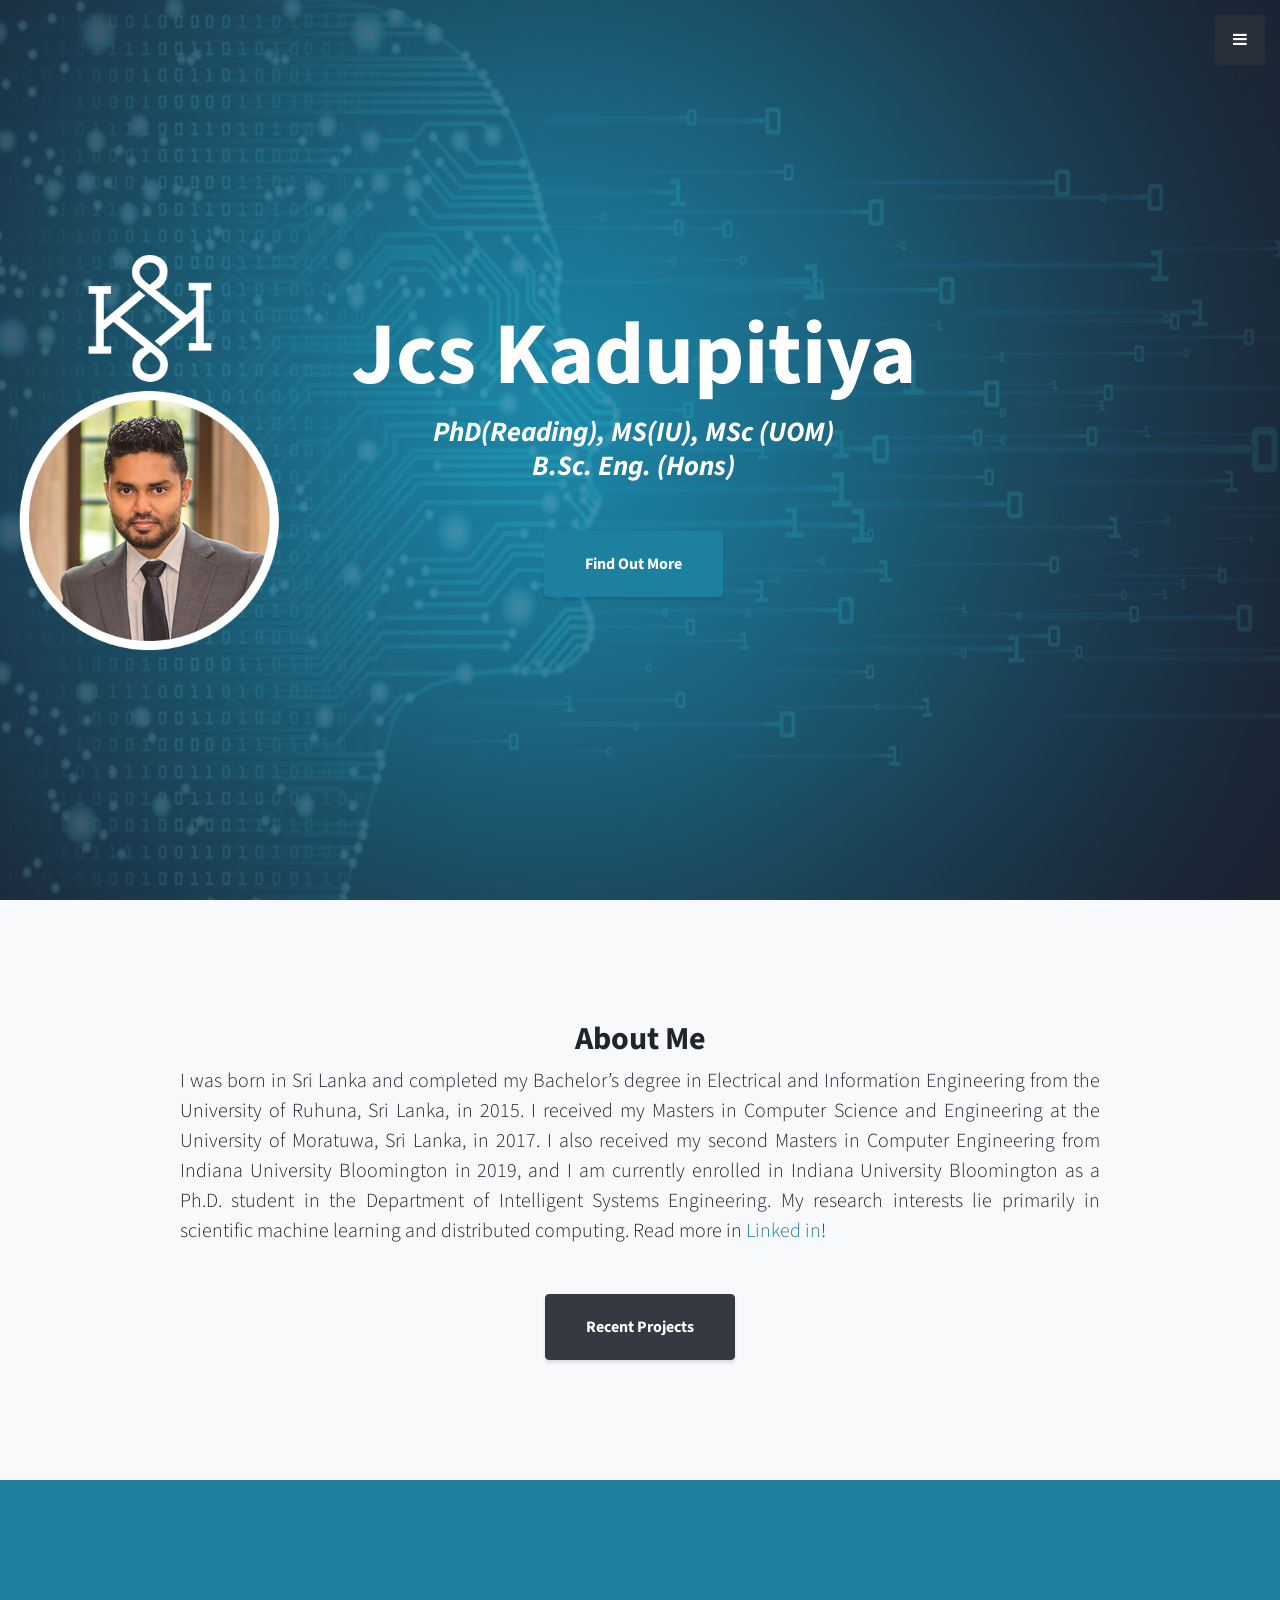
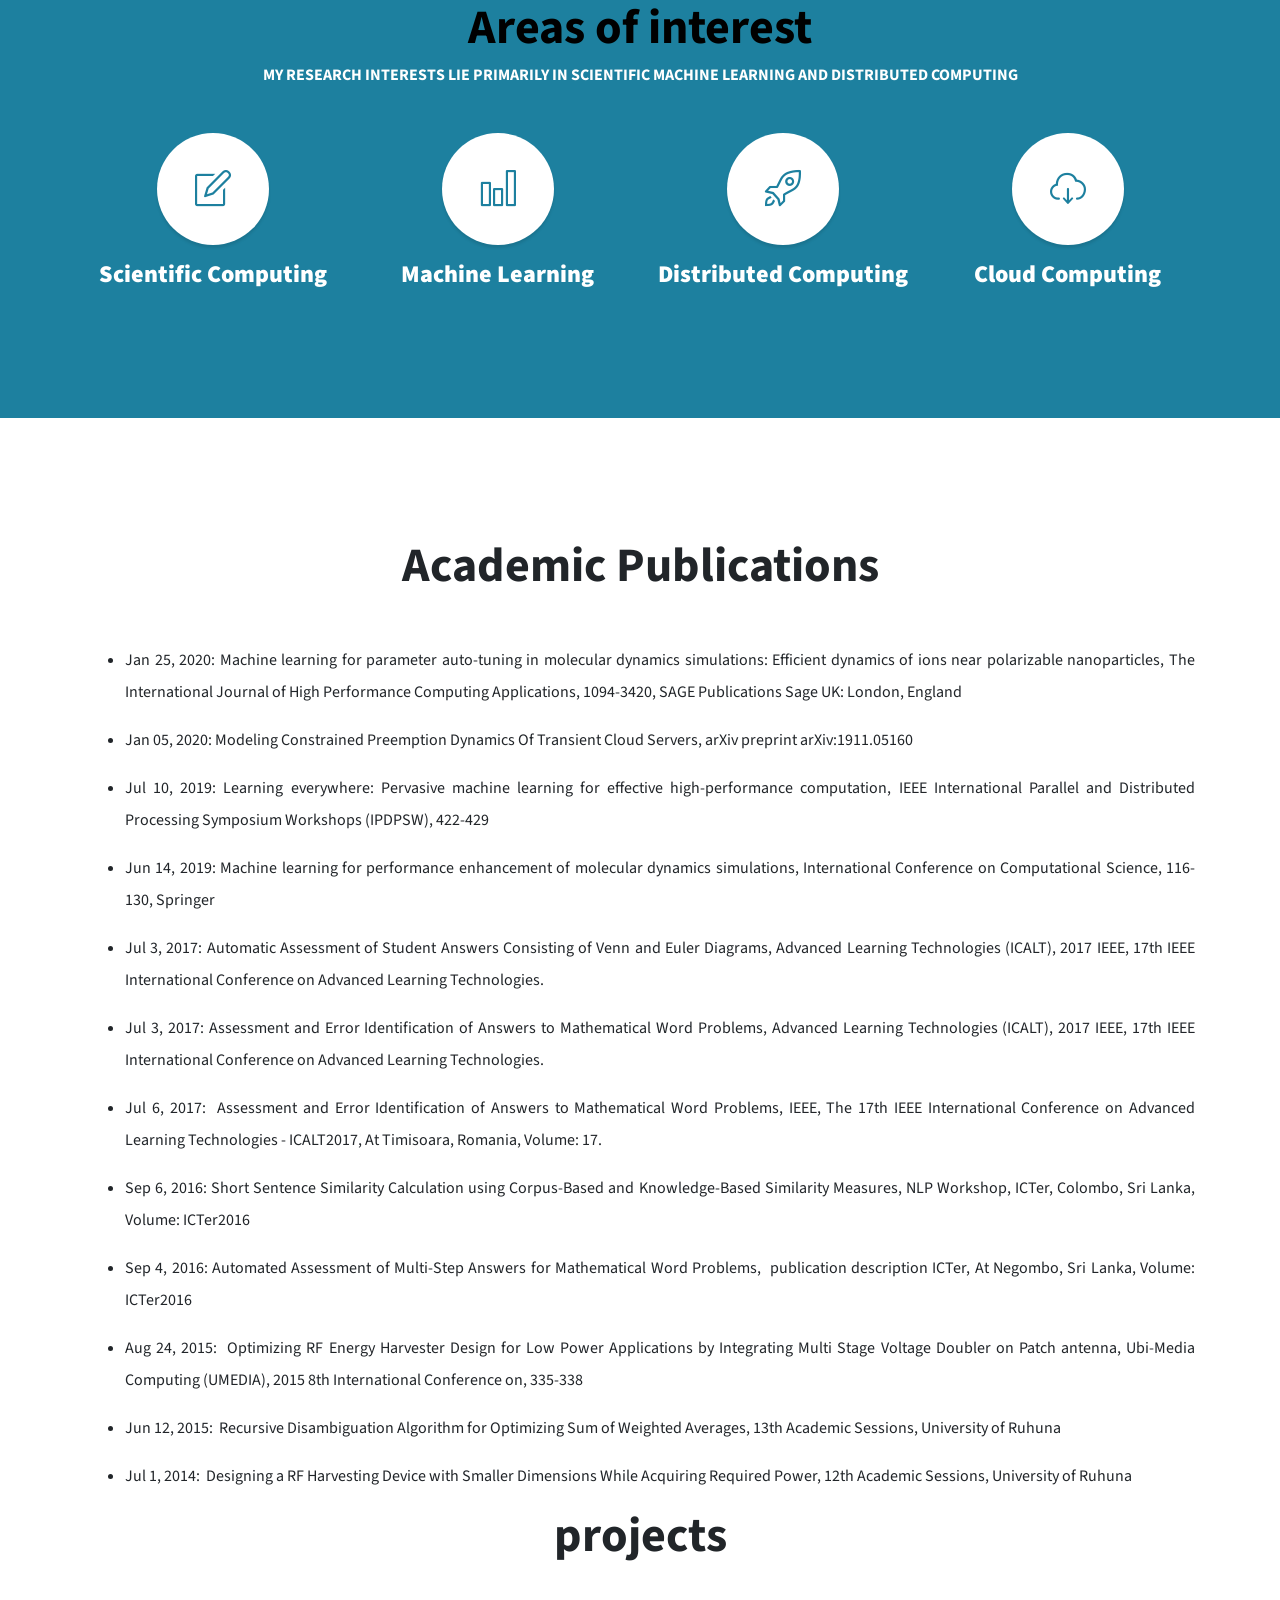
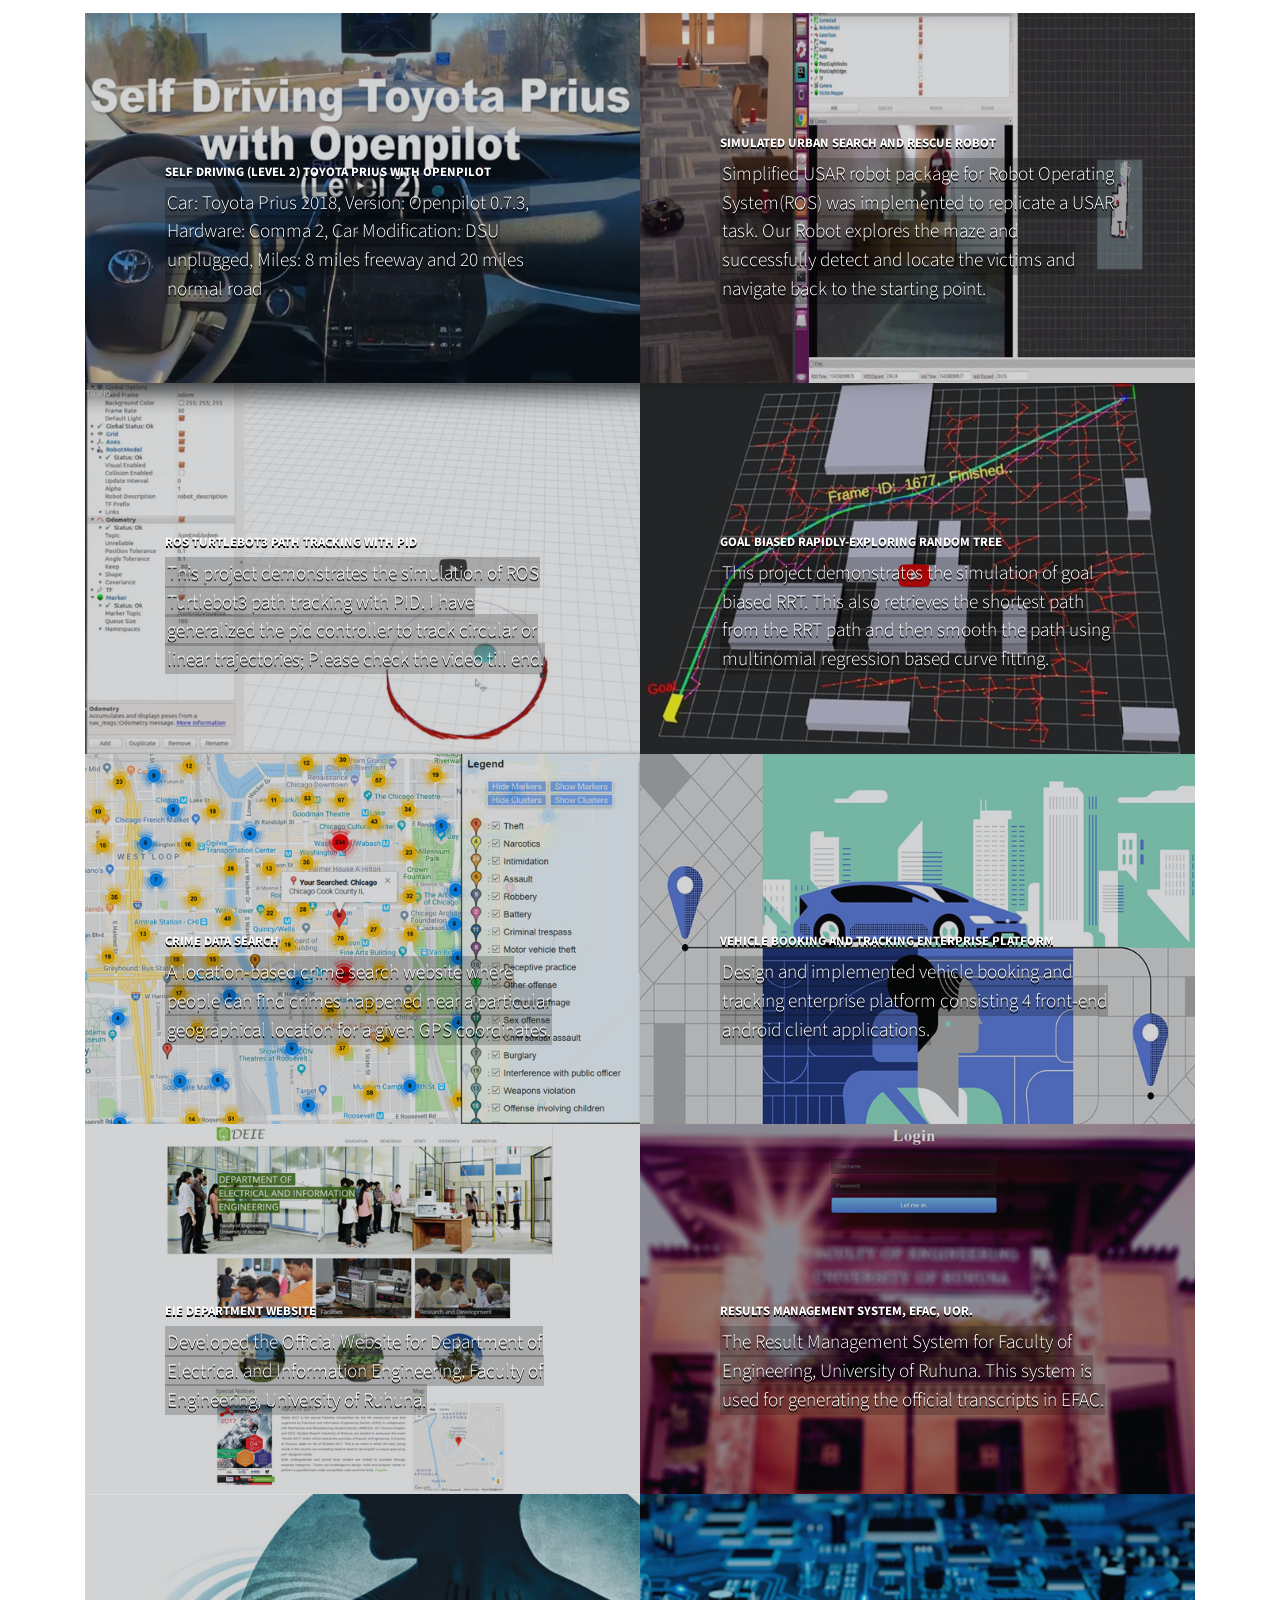
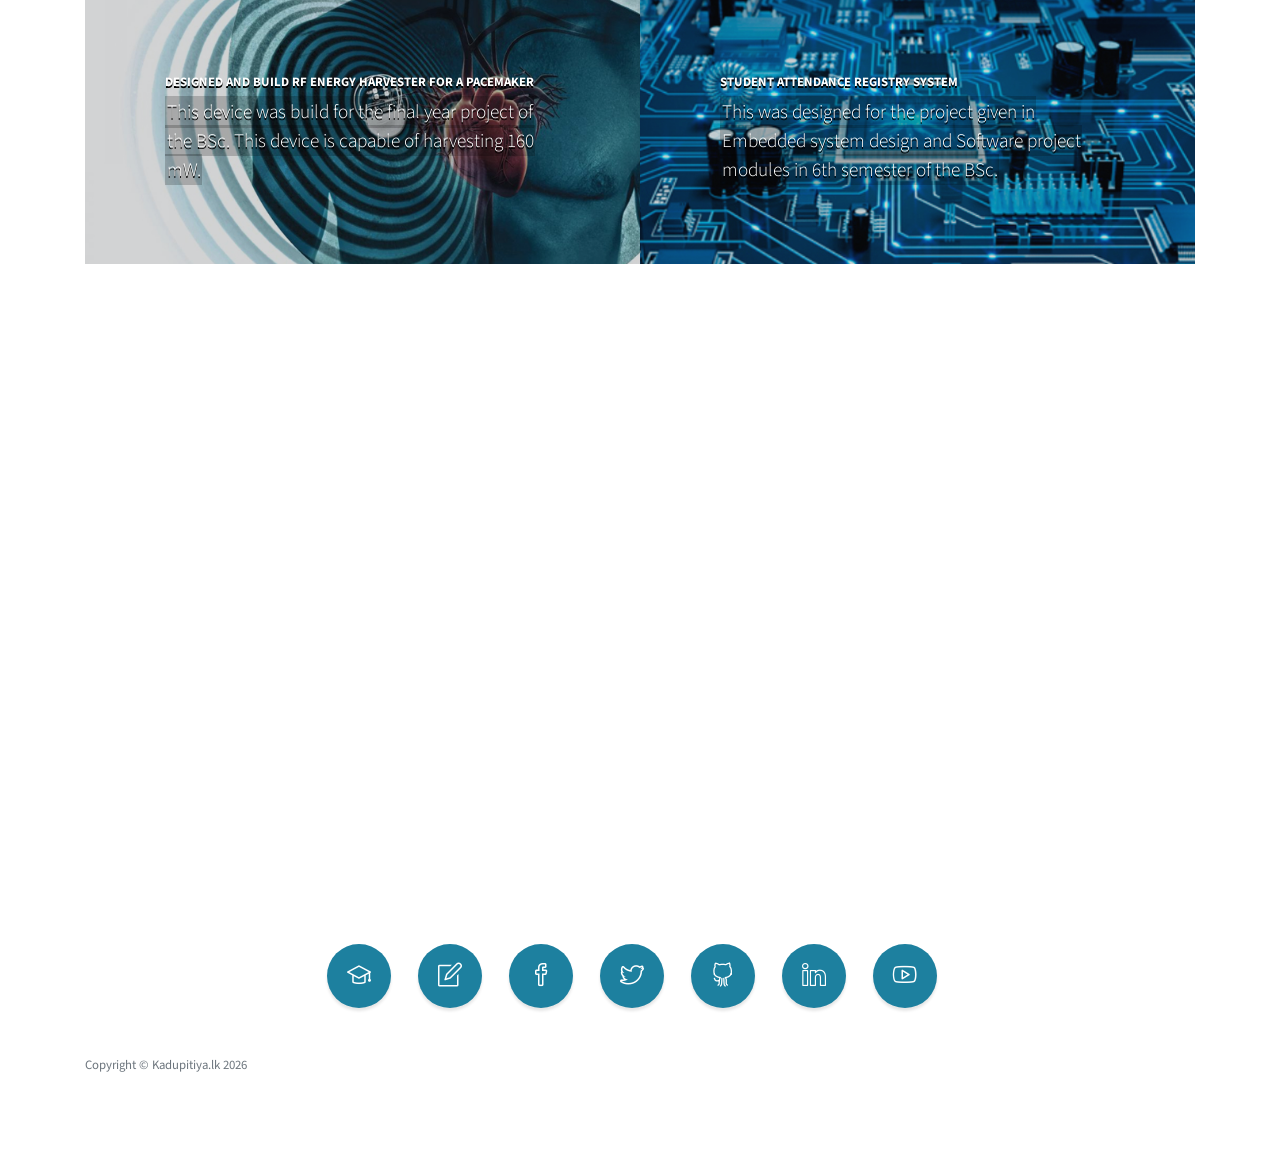
==== commit 4b6913ed: "site updated" ====
--- a/Portfolio/WebContent/index.html
+++ b/Portfolio/WebContent/index.html
@@ -52,10 +52,11 @@
 
 	<!-- Header -->
 	<header class="masthead d-flex">
-		<div class="container text-center my-auto title-shift">
-			<h1 class="mb-2">Apps By Jcs Kadupitiya</h1>
+		<div class="container text-center my-auto title-shift white-fonts">
+			<h1 class="mb-2">Jcs Kadupitiya</h1>
 			<h3 class="mb-5">
-				<em>B.Sc.Eng.(Hons), M.Sc., </em>
+				<em>PhD(Reading), MS(IU), MSc (UOM)</em><br />
+				<em>B.Sc. Eng. (Hons)</em>
 			</h3>
 			<a class="btn btn-primary btn-xl js-scroll-trigger" href="#about">Find
 				Out More</a>
@@ -68,11 +69,10 @@
 		<div class="container text-center">
 			<div class="row">
 				<div class="col-lg-10 mx-auto">
-					<h2>Portfolio: Jcs kadupitiya.</h2>
+					<h2>About Me</h2>
 					<p class="lead mb-5">
-						This Portfolio presents some of the projects executed by
-						Kadupitiya. Read more about Kadupitiya from his personal <a
-							href="https://www.kadupitiya.lk/about-me">Profile Website</a>!
+						I was born in Sri Lanka and completed my Bachelor’s degree in Electrical and Information Engineering from the University of Ruhuna, Sri Lanka, in 2015. I received my Masters in Computer Science and Engineering at the University of Moratuwa, Sri Lanka, in 2017. I also received my second Masters in Computer Engineering from Indiana University Bloomington in 2019, and I am currently enrolled in Indiana University Bloomington as a Ph.D. student in the Department of Intelligent Systems Engineering. My research interests lie primarily in scientific machine learning and distributed computing. Read more in 
+						<a href="https://www.linkedin.com/in/kadupitiya/">Linked in</a>!
 					</p>
 					<a class="btn btn-dark btn-xl js-scroll-trigger" href="#portfolio">Recent
 						Projects</a>
@@ -85,19 +85,32 @@
 	<section class="content-section bg-primary text-white text-center"
 		id="services">
 		<div class="container">
+			<div class="content-section-heading text-center">
+				<h2 class="black-fonts">Areas of interest</h2>
+			</div>
 			<div class="content-section-heading">
-				<h3 class="text-secondary mb-0">Areas of interest</h3>
-				<h2 class="mb-5">What to expect</h2>
+				<h3 class="mb-5">My research interests lie primarily in scientific machine learning and distributed computing</h3>
 			</div>
 			<div class="row">
 				<div class="col-lg-3 col-md-6 mb-5 mb-lg-0">
 					<span class="service-icon rounded-circle mx-auto mb-3"> <i
-						class="icon-screen-smartphone"></i>
+						class="icon-note"></i>
 					</span>
 					<h4>
-						<strong>Intelligent Systems</strong>
+						<strong>Scientific Computing</strong>
 					</h4>
 					<!-- <p class="text-faded mb-0">Looks great on any screen size!</p>-->
+				</div>
+				<div class="col-lg-3 col-md-6 mb-5 mb-md-0">
+					<span class="service-icon rounded-circle mx-auto mb-3"> <i
+						class="icon-chart"></i>
+					</span>
+					<h4>
+						<strong>Machine Learning</strong>
+					</h4>
+					<!-- <p class="text-faded mb-0">
+						Millions of users <i class="fa fa-heart"></i> Start Bootstrap!
+					</p>-->
 				</div>
 				<div class="col-lg-3 col-md-6 mb-5 mb-lg-0">
 					<span class="service-icon rounded-circle mx-auto mb-3"> <i
@@ -107,17 +120,6 @@
 						<strong>Distributed Computing</strong>
 					</h4>
 					<!-- <p class="text-faded mb-0">Freshly redesigned for Bootstrap 4.</p>-->
-				</div>
-				<div class="col-lg-3 col-md-6 mb-5 mb-md-0">
-					<span class="service-icon rounded-circle mx-auto mb-3"> <i
-						class="icon-key"></i>
-					</span>
-					<h4>
-						<strong>Machine Learning</strong>
-					</h4>
-					<!-- <p class="text-faded mb-0">
-						Millions of users <i class="fa fa-heart"></i> Start Bootstrap!
-					</p>-->
 				</div>
 				<div class="col-lg-3 col-md-6">
 					<span class="service-icon rounded-circle mx-auto mb-3"> <i
@@ -146,12 +148,98 @@
 	<section class="content-section" id="portfolio">
 		<div class="container">
 			<div class="content-section-heading text-center">
-				<h3 class="text-secondary mb-0">Portfolio</h3>
-				<h2 class="mb-5">Recent Projects</h2>
+				<h2 class="mb-5">Academic Publications</h2>
+			</div>
+			<ul class="font_7" style="text-align:left;">
+				<li style="line-height:2em;">
+				<p class="font_7" style="line-height:2em;">Jan 25, 2020: Machine learning for parameter auto-tuning in molecular dynamics simulations: Efficient dynamics of ions near polarizable nanoparticles, The International Journal of High Performance Computing Applications, 1094-3420, SAGE Publications Sage UK: London, England</p>
+				</li>
+				<li style="line-height:2em;">
+				<p class="font_7" style="line-height:2em;">Jan 05, 2020: Modeling Constrained Preemption Dynamics Of Transient Cloud Servers, arXiv preprint arXiv:1911.05160</p>
+				</li>
+				<li style="line-height:2em;">
+				<p class="font_7" style="line-height:2em;">Jul 10, 2019: Learning everywhere: Pervasive machine learning for effective high-performance computation, IEEE International Parallel and Distributed Processing Symposium Workshops (IPDPSW), 422-429</p>
+				</li>
+				<li style="line-height:2em;">
+				<p class="font_7" style="line-height:2em;">Jun 14, 2019: Machine learning for performance enhancement of molecular dynamics simulations, International Conference on Computational Science, 116-130, Springer</p>
+				</li>
+				<li style="line-height:2em;">
+				<p class="font_7" style="line-height:2em;">Jul 3, 2017: Automatic Assessment of Student Answers Consisting of Venn and Euler Diagrams,&nbsp;Advanced Learning Technologies (ICALT), 2017 IEEE, 17th IEEE International Conference on Advanced Learning Technologies.</p>
+				</li>
+				<li style="line-height:2em;">
+				<p class="font_7" style="line-height:2em;">Jul 3, 2017: Assessment and Error Identification of Answers to Mathematical Word Problems,&nbsp;Advanced Learning Technologies (ICALT), 2017 IEEE, 17th IEEE International Conference on Advanced Learning Technologies.</p>
+				</li>
+				<li style="line-height:2em;">
+				<p class="font_7" style="line-height:2em;">Jul 6, 2017: &nbsp;Assessment and Error Identification of Answers to Mathematical Word Problems,&nbsp;IEEE, The 17th IEEE International Conference on Advanced Learning Technologies - ICALT2017, At Timisoara, Romania, Volume: 17.</p>
+				</li>
+				<li style="line-height:2em;">
+				<p class="font_7" style="line-height:2em;">Sep 6, 2016: Short Sentence Similarity Calculation using Corpus-Based and Knowledge-Based Similarity Measures,&nbsp;NLP Workshop, ICTer, Colombo, Sri Lanka, Volume: ICTer2016</p>
+				</li>
+				<li style="line-height:2em;">
+				<p class="font_7" style="line-height:2em;">Sep 4, 2016: Automated Assessment of Multi-Step Answers for Mathematical Word Problems,&nbsp;&nbsp;publication description ICTer, At Negombo, Sri Lanka, Volume: ICTer2016</p>
+				</li>
+				<li style="line-height:2em;">
+				<p class="font_7" style="line-height:2em;">Aug 24, 2015: &nbsp;Optimizing RF Energy Harvester Design for Low Power Applications by Integrating Multi Stage Voltage Doubler on Patch antenna,&nbsp;Ubi-Media Computing (UMEDIA), 2015 8th International Conference on, 335-338</p>
+				</li>
+				<li style="line-height:2em;">
+				<p class="font_7" style="line-height:2em;">Jun 12, 2015: &nbsp;Recursive Disambiguation Algorithm for Optimizing Sum of Weighted Averages,&nbsp;13th Academic Sessions, University of Ruhuna</p>
+				</li>
+				<li style="line-height:2em;">
+				<p class="font_7" style="line-height:2em;">Jul 1, 2014: &nbsp;Designing a RF Harvesting Device with Smaller Dimensions While Acquiring Required Power,&nbsp;12th Academic Sessions, University of Ruhuna</p>
+				</li>
+			</ul>
+			<div class="content-section-heading text-center">
+				<h2 class="mb-5">projects</h2>
 			</div>
 			<div class="row no-gutters">
 				<div class="col-lg-6">
-					<a class="portfolio-item" href="http://apps.kadupitiya.lk/crimes/"> <span
+					<a class="portfolio-item" href="https://www.youtube.com/embed/Gi9XzVZ72ho" target="_blank"> <span
+						class="caption"> <span class="caption-content">
+								<h2 class="title-heading">Self Driving (level 2) Toyota Prius with Openpilot</h2>
+								<p class="mb-0 title-text">Car: Toyota Prius 2018, Version: Openpilot 0.7.3, Hardware: Comma 2, Car Modification: DSU unplugged, Miles: 8 miles freeway and 20 miles normal road</p>
+						</span>
+					</span> 
+					<img class="img-fluid" src="img/Done10.jpg" alt="">
+					</a>
+
+				</div>
+				<div class="col-lg-6">
+					<a class="portfolio-item" href="https://www.youtube.com/embed/vjE009efW6Y" target="_blank"> <span
+						class="caption"> <span class="caption-content">
+								<h2 class="title-heading"> Simulated Urban Search And Rescue Robot</h2>
+								<p class="mb-0 title-text">Simplified USAR robot package for Robot Operating System(ROS) was implemented to replicate a USAR task. Our Robot explores the maze and successfully detect and locate the victims and navigate back to the starting point.</p>
+						</span>
+					</span> 
+					<img class="img-fluid" src="img/Done9.jpg" alt="">
+					</a>
+
+				</div>
+
+				<div class="col-lg-6">
+					<a class="portfolio-item" href="https://www.youtube.com/embed/okqIgZJy67E" target="_blank"> <span
+						class="caption"> <span class="caption-content">
+								<h2 class="title-heading"> ROS Turtlebot3 path tracking with PID</h2>
+								<p class="mb-0 title-text">This project demonstrates the simulation of ROS Turtlebot3 path tracking with PID. I have generalized the pid controller to track circular or linear trajectories; Please check the video till end.</p>
+						</span>
+					</span> 
+					<img class="img-fluid" src="img/Done8.jpg" alt="">
+					</a>
+
+				</div>
+
+				<div class="col-lg-6">
+					<a class="portfolio-item" href="https://www.youtube.com/embed/SZ9c_3HUVUE" target="_blank"> <span
+						class="caption"> <span class="caption-content">
+								<h2 class="title-heading">Goal Biased Rapidly-Exploring Random Tree</h2>
+								<p class="mb-0 title-text">This project demonstrates the simulation of goal biased RRT. This also retrieves the shortest path from the RRT path and then smooth the path using multinomial regression based curve fitting.</p>
+						</span>
+					</span> 
+					<img class="img-fluid" src="img/Done7.jpg" alt="">
+					</a>
+
+				</div>
+				<div class="col-lg-6">
+					<a class="portfolio-item" href="https://github.com/IU-Projects/hid-sp18-409" target="_blank"> <span
 						class="caption"> <span class="caption-content">
 								<h2 class="title-heading">Crime Data Search</h2>
 								<p class="mb-0 title-text">A location-based crime search website where
@@ -162,8 +250,7 @@
 					</a>
 				</div>
 				<div class="col-lg-6">
-					<a class="portfolio-item"
-						href="https://github.com/kadupitiya/VMSBooking"> <span
+					<a class="portfolio-item" href="#" target="_blank"> <span
 						class="caption"> <span class="caption-content">
 								<h2 class="title-heading">Vehicle booking and tracking enterprise platform</h2>
 								<p class="mb-0 title-text">Design and implemented vehicle booking and
@@ -175,7 +262,7 @@
 				</div>
 
 				<div class="col-lg-6">
-					<a class="portfolio-item" href="http://eie.eng.ruh.ac.lk/"> <span
+					<a class="portfolio-item" href="http://eie.eng.ruh.ac.lk/" target="_blank"> <span
 						class="caption"> <span class="caption-content">
 								<h2 class="title-heading">EIE Department Website</h2>
 								<p class="mb-0 title-text">Developed the Official Website for
@@ -186,7 +273,7 @@
 					</a>
 				</div>
 				<div class="col-lg-6">
-					<a class="portfolio-item" href="https://github.com/kadupitiya/RMS">
+					<a class="portfolio-item" href="https://github.com/kadupitiya/RMS" target="_blank">
 						<span class="caption"> <span class="caption-content">
 								<h2 class="title-heading">Results Management System, EFAC, UOR.</h2>
 								<p class="mb-0 title-text">The Result Management System for Faculty of
@@ -197,7 +284,7 @@
 					</a>
 				</div>
 				<div class="col-lg-6">
-					<a class="portfolio-item" href="#"> <span class="caption">
+					<a class="portfolio-item" href="#" target="_blank"> <span class="caption">
 							<span class="caption-content">
 								<h2 class="title-heading">Designed and build RF energy harvester for a pacemaker</h2>
 								<p class="mb-0 title-text">This device was build for the final year
@@ -207,7 +294,7 @@
 					</a>
 				</div>
 				<div class="col-lg-6">
-					<a class="portfolio-item" href="#"> <span class="caption">
+					<a class="portfolio-item" href="#" target="_blank"> <span class="caption">
 							<span class="caption-content">
 								<h2 class="title-heading">Student attendance registry system</h2>
 								<p class="mb-0 title-text">This was designed for the project given in
@@ -243,6 +330,16 @@
 			<ul class="list-inline mb-5">
 				<li class="list-inline-item"><a
 					class="social-link rounded-circle text-white mr-3"
+					href="https://scholar.google.com/citations?user=A3ggpvcAAAAJ&hl=en&authuser=1"> <i
+						class="icon-graduation"></i>
+				</a></li>
+				<li class="list-inline-item"><a
+					class="social-link rounded-circle text-white mr-3"
+					href="https://www.researchgate.net/profile/Jcs_Kadupitiya"> <i
+						class="icon-note"></i>
+				</a></li>
+				<li class="list-inline-item"><a
+					class="social-link rounded-circle text-white mr-3"
 					href="https://www.facebook.com/kadupitiya"> <i
 						class="icon-social-facebook"></i>
 				</a></li>
@@ -262,13 +359,16 @@
 						class="icon-social-linkedin"></i>
 				</a></li>
 				<li class="list-inline-item"><a
-					class="social-link rounded-circle text-white"
-					href="https://scholar.google.com/citations?user=A3ggpvcAAAAJ&hl=en&authuser=1"> <i
-						class="icon-social-google"></i>
-				</a></li>
+					class="social-link rounded-circle text-white  mr-3"
+					href="https://www.youtube.com/kadupitiya"> <i
+						class="icon-social-youtube"></i>
+				</a></li>
+
+				
 			</ul>
 			<p class="text-muted small mb-0">Copyright &copy; Kadupitiya.lk
-				2018</p>
+				<script>document.write( new Date().getFullYear() );</script>
+			</p>
 		</div>
 	</footer>
 
@@ -286,6 +386,7 @@
 
 	<!-- Custom scripts for this template -->
 	<script src="js/stylish-portfolio.min.js"></script>
+	<script src="js/custom.js"></script>
 
 </body>
 
--- a/Portfolio/WebContent/css/stylish-portfolio.css
+++ b/Portfolio/WebContent/css/stylish-portfolio.css
@@ -87,7 +87,7 @@
   height: auto;
   padding-top: 8rem;
   padding-bottom: 8rem;
-  background: linear-gradient(90deg, rgba(255, 255, 255, 0.1) 0%, rgba(255, 255, 255, 0.1) 100%), url("../img/bg-mastheadDone.jpg");
+  background: linear-gradient(90deg, rgba(255, 255, 255, 0.1) 0%, rgba(255, 255, 255, 0.1) 100%), url("../img/background-head.png");
   background-position: center center;
   background-repeat: no-repeat;
   background-size: cover;
@@ -365,3 +365,12 @@
 .text-secondary {
   color: #ecb807 !important;
 }
+
+
+.black-fonts {
+  color: #000000 !important;
+}
+
+.white-fonts {
+  color: #ffffff !important;
+}
--- a/Portfolio/WebContent/css/custom.css
+++ b/Portfolio/WebContent/css/custom.css
@@ -1,26 +1,26 @@
-.title-text {
- text-shadow: 0 2px 0 black;
- background-color: rgba(0, 0, 0, 0.2);
-  color: #fff; 
-  display: inline;
-  padding: 0.1rem;
-  
-  -webkit-box-decoration-break: clone;
-  box-decoration-break: clone;
-}
-
-.title-heading {
- text-shadow: 0 2px 0 black;
-}
-
-p {
-  text-align: justify;
-  text-justify: inter-word;
-}
-
-.title-shift {
-
-  margin-right: 6%;
-  
-
+.title-text {
+ text-shadow: 0 2px 0 black;
+ background-color: rgba(0, 0, 0, 0.2);
+  color: #fff; 
+  display: inline;
+  padding: 0.1rem;
+  
+  -webkit-box-decoration-break: clone;
+  box-decoration-break: clone;
+}
+
+.title-heading {
+ text-shadow: 0 2px 0 black;
+}
+
+p {
+  text-align: justify;
+  text-justify: inter-word;
+}
+
+.title-shift {
+
+  margin-right: 6%;
+  
+
 }
